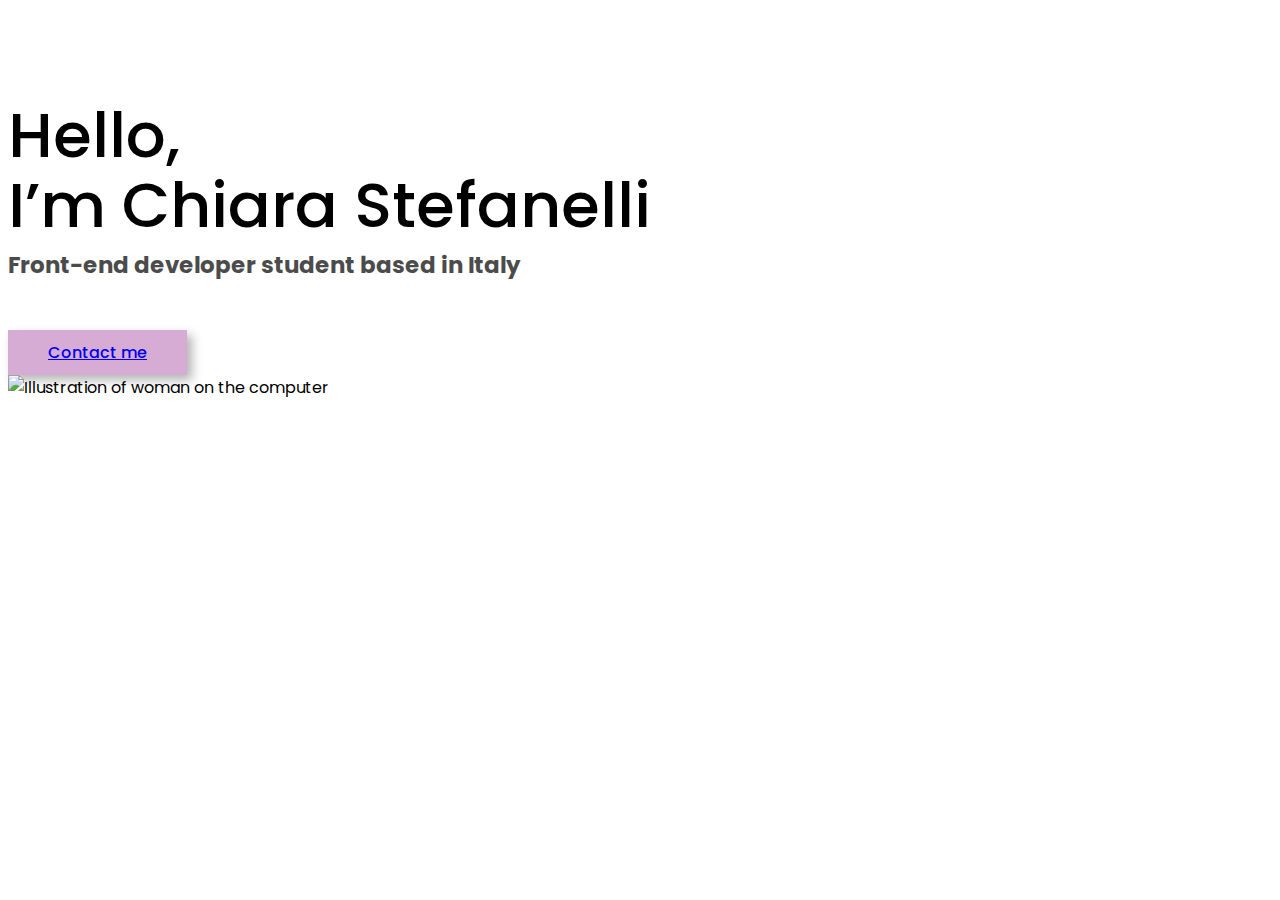
==== index.html @ b3d308b4 "Made hero responsive" ====
<!DOCTYPE html>
<html lang="en">
  <head>
    <meta charset="UTF-8" />
    <meta http-equiv="X-UA-Compatible" content="IE=edge" />
    <meta name="viewport" content="width=device-width, initial-scale=1.0" />
    <title>Front-end developer - Chiara Stefanelli</title>
    <link
      href="https://cdn.jsdelivr.net/npm/bootstrap@5.1.3/dist/css/bootstrap.min.css"
      rel="stylesheet"
      integrity="sha384-1BmE4kWBq78iYhFldvKuhfTAU6auU8tT94WrHftjDbrCEXSU1oBoqyl2QvZ6jIW3"
      crossorigin="anonymous"
    />
    <link rel="stylesheet" href="/css/style.css" />
    <script
      src="https://cdn.jsdelivr.net/npm/bootstrap@5.1.3/dist/js/bootstrap.bundle.min.js"
      integrity="sha384-ka7Sk0Gln4gmtz2MlQnikT1wXgYsOg+OMhuP+IlRH9sENBO0LRn5q+8nbTov4+1p"
      crossorigin="anonymous"
    ></script>
    <script
      src="https://kit.fontawesome.com/9bdeaf89e7.js"
      crossorigin="anonymous"
    ></script>
  </head>
  <body>
    <div class="container">
      <div class="row hero">
        <div class="col-lg-8 hero-title">
          <h1>
            Hello, <br />
            I’m Chiara Stefanelli
          </h1>
          <h3>Front-end developer student based in Italy</h3>
          <a href="#" class="btn">Contact me</a>
        </div>
        <div class="col-lg-4">
          <img
            src="/images/woman-on-computer.png"
            alt="Illustration of woman on the computer"
            class="img-fluid d-none d-lg-inline"
          />
        </div>
      </div>
    </div>
  </body>
</html>
---- css/style.css ----
@import url("https://fonts.googleapis.com/css2?family=Poppins:wght@400;500&display=swap");

:root {
  --primary-colour: #d7acd4;
}

body {
  font-family: "Poppins", sans-serif;
}

/* hero */
.hero {
  margin-top: 100px;
}

.hero-title h1 {
  font-size: 63px;
  font-weight: 500;
  line-height: 70px;
  margin-top: 70px;
  margin-bottom: 0;
}

.hero-title h3 {
  font-size: 23px;
  opacity: 0.7;
  margin-top: 8px;
}

.hero-title .btn {
  display: inline-block;
  background-color: var(--primary-colour);
  font-weight: 500;
  padding: 10px 40px;
  margin-top: 25px;
  box-shadow: 5px 5px 10px rgba(0, 0, 0, 0.3);
}

@media (max-width: 1200px) {
  .hero-title h1 {
    font-size: 55px;
  }
}

@media (max-width: 992px) {
  .hero-title {
    text-align: center;
  }

  .hero {
    margin-top: 0;
  }
}

@media (max-width: 576px) {
  .hero-title h1 {
    font-size: 40px;
    line-height: 45px;
  }

  .hero-title h3 {
    font-size: 18px;
  }
}
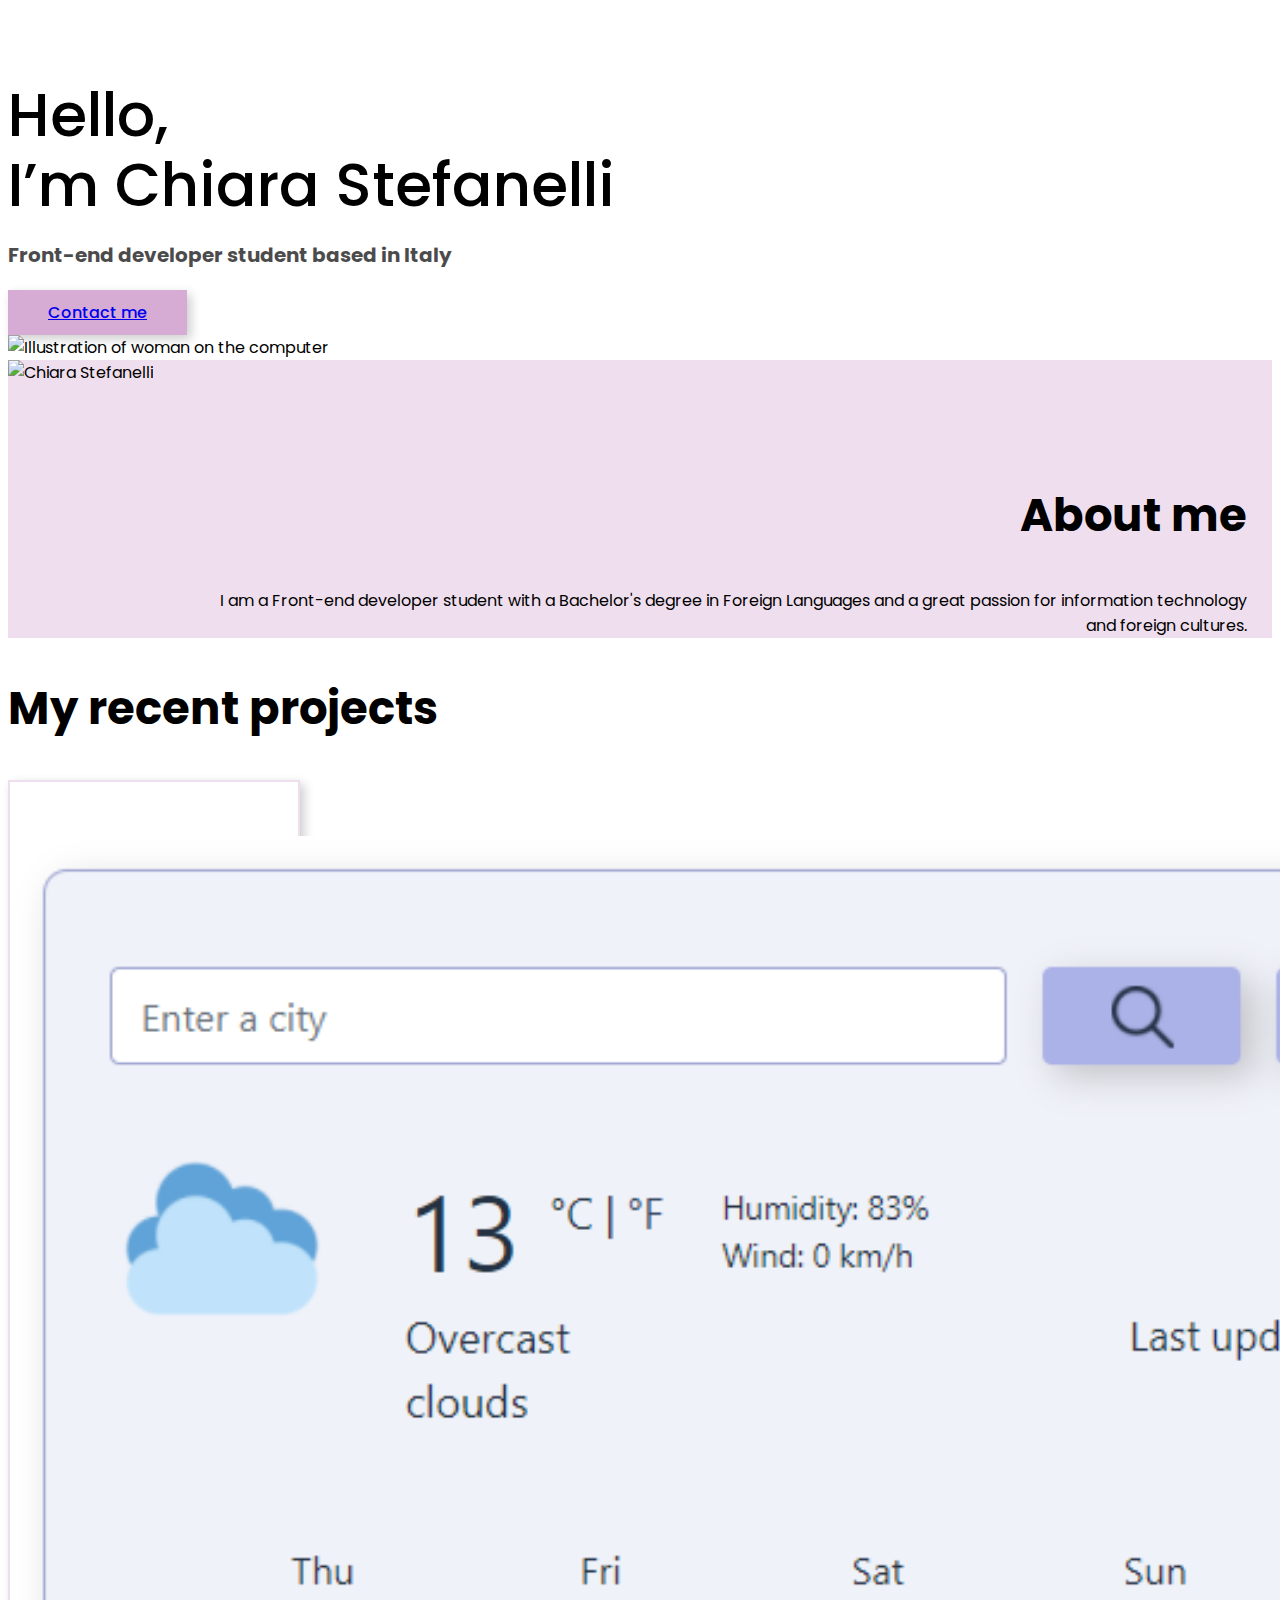
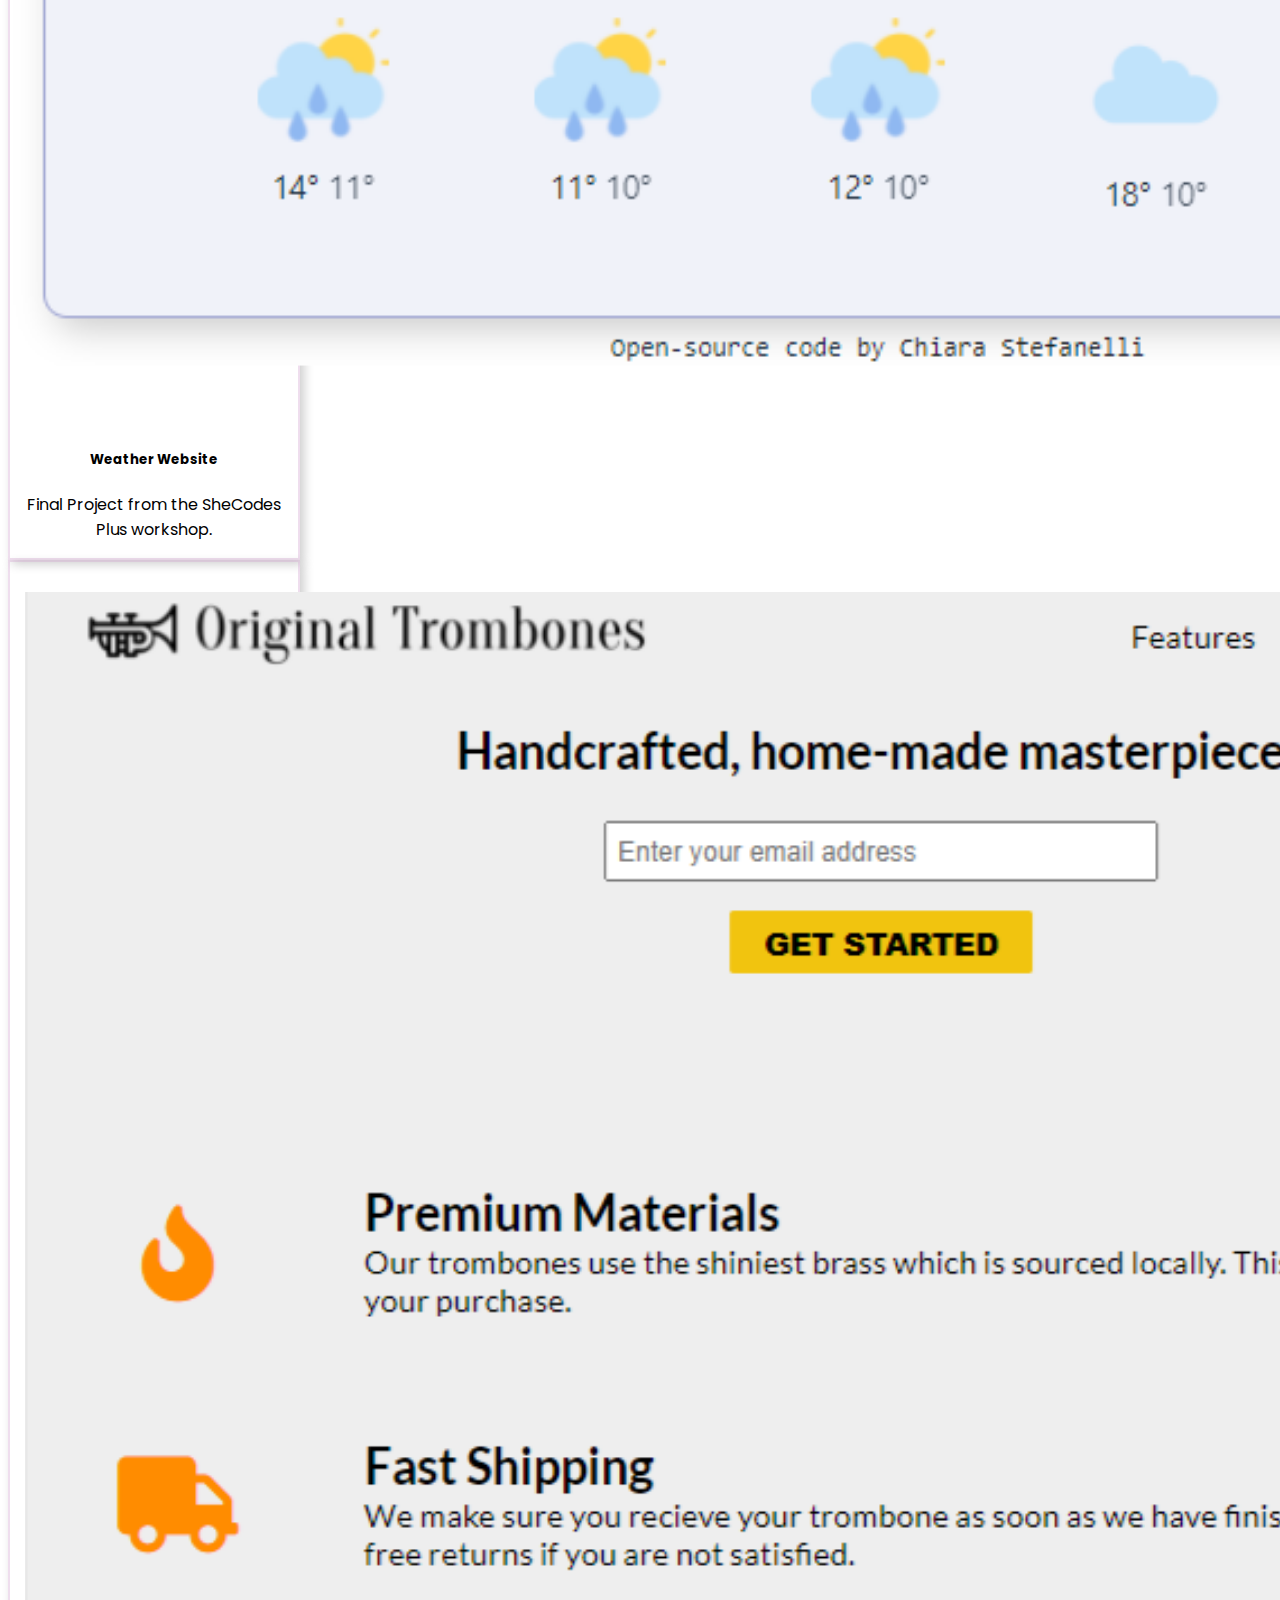
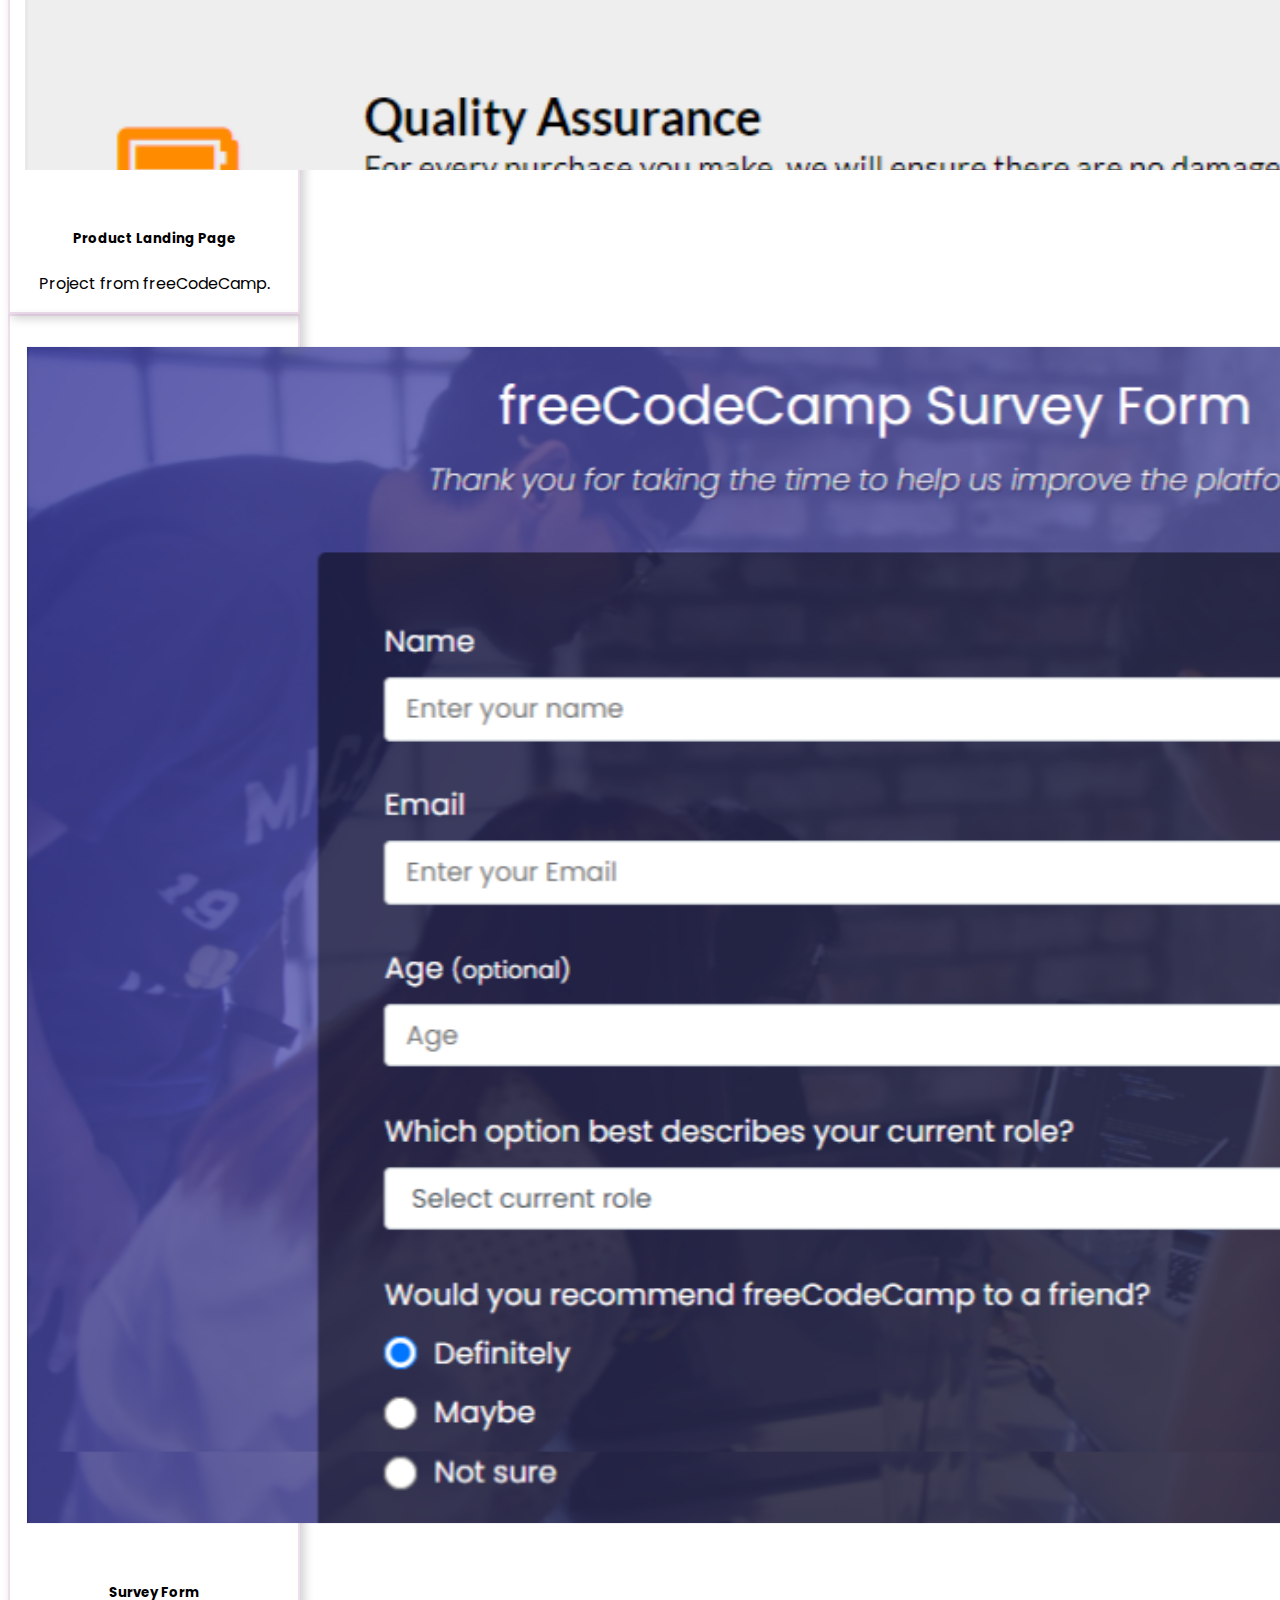
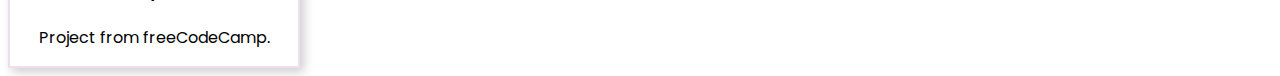
==== commit c91b0591: "Added recent project section" ====
--- a/index.html
+++ b/index.html
@@ -5,6 +5,7 @@
     <meta http-equiv="X-UA-Compatible" content="IE=edge" />
     <meta name="viewport" content="width=device-width, initial-scale=1.0" />
     <title>Front-end developer - Chiara Stefanelli</title>
+    <link rel="icon" type="image/png" href="/images/flower.ico" />
     <link
       href="https://cdn.jsdelivr.net/npm/bootstrap@5.1.3/dist/css/bootstrap.min.css"
       rel="stylesheet"
@@ -23,24 +24,114 @@
     ></script>
   </head>
   <body>
-    <div class="container">
-      <div class="row hero">
-        <div class="col-lg-8 hero-title">
-          <h1>
-            Hello, <br />
-            I’m Chiara Stefanelli
-          </h1>
-          <h3>Front-end developer student based in Italy</h3>
-          <a href="#" class="btn">Contact me</a>
-        </div>
-        <div class="col-lg-4">
-          <img
-            src="/images/woman-on-computer.png"
-            alt="Illustration of woman on the computer"
-            class="img-fluid d-none d-lg-inline"
-          />
+    <section class="hero pb-5">
+      <div class="container">
+        <div class="row">
+          <div class="col-lg-8 hero-title">
+            <h1>
+              Hello, <br />
+              I’m Chiara Stefanelli
+            </h1>
+            <h3 class="mt-2">Front-end developer student based in Italy</h3>
+            <a href="#" class="btn mt-4">Contact me</a>
+          </div>
+          <div class="col-lg-4 d-none d-lg-inline">
+            <img
+              src="/images/woman-on-computer.png"
+              alt="Illustration of woman on the computer"
+              class="img-fluid"
+            />
+          </div>
         </div>
       </div>
-    </div>
+    </section>
+
+    <section class="about-me-section pt-5 pb-5">
+      <div class="container">
+        <div class="row">
+          <div class="col-lg-4">
+            <img
+              src="/images/chiara-stefanelli.png"
+              alt="Chiara Stefanelli"
+              class="img-fluid"
+            />
+          </div>
+          <div class="col-lg-8">
+            <div class="about-me-paragraph">
+              <h2>About me</h2>
+              <p>
+                I am a Front-end developer student with a Bachelor's degree in
+                Foreign Languages and a great passion for information technology
+                and foreign cultures.
+              </p>
+            </div>
+          </div>
+        </div>
+      </div>
+    </section>
+
+    <section class="recent-projects pt-5 pb-5">
+      <div class="container">
+        <h2 class="mb-4">My recent projects</h2>
+        <div class="row">
+          <div class="card" style="width: 18rem">
+            <a
+              href="https://sharp-clarke-ad32c6.netlify.app"
+              target="_blank"
+              title="Weather Website"
+            >
+              <img
+                src="/images/weather-website.png"
+                class="card-img-top"
+                alt="Weather website"
+              />
+
+              <div class="card-body">
+                <h5 class="card-title">Weather Website</h5>
+                <p class="card-text">
+                  Final Project from the SheCodes Plus workshop.
+                </p>
+              </div>
+            </a>
+          </div>
+
+          <div class="card mt-3 mt-md-0" style="width: 18rem">
+            <a
+              href="https://chiarastef.github.io/freeCodeCamp-projects/responsive-web-design/project-3/"
+              target="_blank"
+              title="Product Landing Page"
+            >
+              <img
+                src="/images/landing-page.png"
+                class="card-img-top"
+                alt="Product Landing Page"
+              />
+              <div class="card-body">
+                <h5 class="card-title">Product Landing Page</h5>
+                <p class="card-text">Project from freeCodeCamp.</p>
+              </div>
+            </a>
+          </div>
+
+          <div class="card mt-3 mt-lg-0" style="width: 18rem">
+            <a
+              href="https://chiarastef.github.io/freeCodeCamp-projects/responsive-web-design/project-2/"
+              target="_blank"
+              title="Survey Form"
+            >
+              <img
+                src="/images/survey-page.png"
+                class="card-img-top"
+                alt="Survey Form"
+              />
+              <div class="card-body">
+                <h5 class="card-title">Survey Form</h5>
+                <p class="card-text">Project from freeCodeCamp.</p>
+              </div>
+            </a>
+          </div>
+        </div>
+      </div>
+    </section>
   </body>
 </html>
--- a/css/style.css
+++ b/css/style.css
@@ -2,29 +2,37 @@
 
 :root {
   --primary-colour: #d7acd4;
+  --secondary-colour: #d7acd466;
+  --box-shadow: 4px 4px 10px rgba(0, 0, 0, 0.2);
 }
 
 body {
   font-family: "Poppins", sans-serif;
 }
 
-/* hero */
+h1 {
+  font-size: 60px;
+  font-weight: 500;
+  line-height: 70px;
+}
+
+h2 {
+  font-size: 45px;
+}
+
+h3 {
+  font-size: 20px;
+  opacity: 0.7;
+}
+
+/* Hero section*/
 .hero {
-  margin-top: 100px;
+  margin-top: 80px;
 }
 
 .hero-title h1 {
-  font-size: 63px;
-  font-weight: 500;
-  line-height: 70px;
   margin-top: 70px;
   margin-bottom: 0;
-}
-
-.hero-title h3 {
-  font-size: 23px;
-  opacity: 0.7;
-  margin-top: 8px;
 }
 
 .hero-title .btn {
@@ -32,16 +40,59 @@
   background-color: var(--primary-colour);
   font-weight: 500;
   padding: 10px 40px;
-  margin-top: 25px;
-  box-shadow: 5px 5px 10px rgba(0, 0, 0, 0.3);
+  box-shadow: var(--box-shadow);
 }
 
-@media (max-width: 1200px) {
-  .hero-title h1 {
-    font-size: 55px;
+/* About me section */
+.about-me-section {
+  background-color: var(--secondary-colour);
+}
+
+.about-me-paragraph {
+  text-align: end;
+  padding: 60px 25px 0px 180px;
+}
+
+/* Recent project section */
+.recent-projects .row {
+  justify-content: space-evenly;
+}
+
+.recent-projects .card {
+  border: 2px solid var(--secondary-colour);
+  box-shadow: var(--box-shadow);
+}
+
+.recent-projects .card:hover {
+  border-width: 3.5px;
+}
+
+.recent-projects .card a {
+  color: #000;
+  text-decoration: none;
+}
+
+.recent-projects .card-body {
+  text-align: center;
+}
+
+/* Small */
+@media (max-width: 576px) {
+  h1 {
+    font-size: 40px;
+    line-height: 45px;
+  }
+
+  h3 {
+    font-size: 18px;
   }
 }
 
+/* Medium */
+@media (max-width: 768px) {
+}
+
+/* Large */
 @media (max-width: 992px) {
   .hero-title {
     text-align: center;
@@ -50,15 +101,38 @@
   .hero {
     margin-top: 0;
   }
+
+  .about-me-section img {
+    display: block;
+    width: 50%;
+    margin: auto;
+  }
+
+  .about-me-paragraph {
+    text-align: center;
+    padding-top: 30px;
+  }
+
+  h2 {
+    font-size: 35px;
+    text-align: center;
+  }
 }
 
-@media (max-width: 576px) {
-  .hero-title h1 {
-    font-size: 40px;
-    line-height: 45px;
+/* X-Large */
+@media (max-width: 1200px) {
+  h1 {
+    font-size: 55px;
   }
 
-  .hero-title h3 {
-    font-size: 18px;
+  .about-me-paragraph {
+    padding-left: 50px;
   }
 }
+
+/* XX-Large */
+@media (min-width: 1400px) {
+  .about-me-paragraph {
+    padding-left: 250px;
+  }
+}
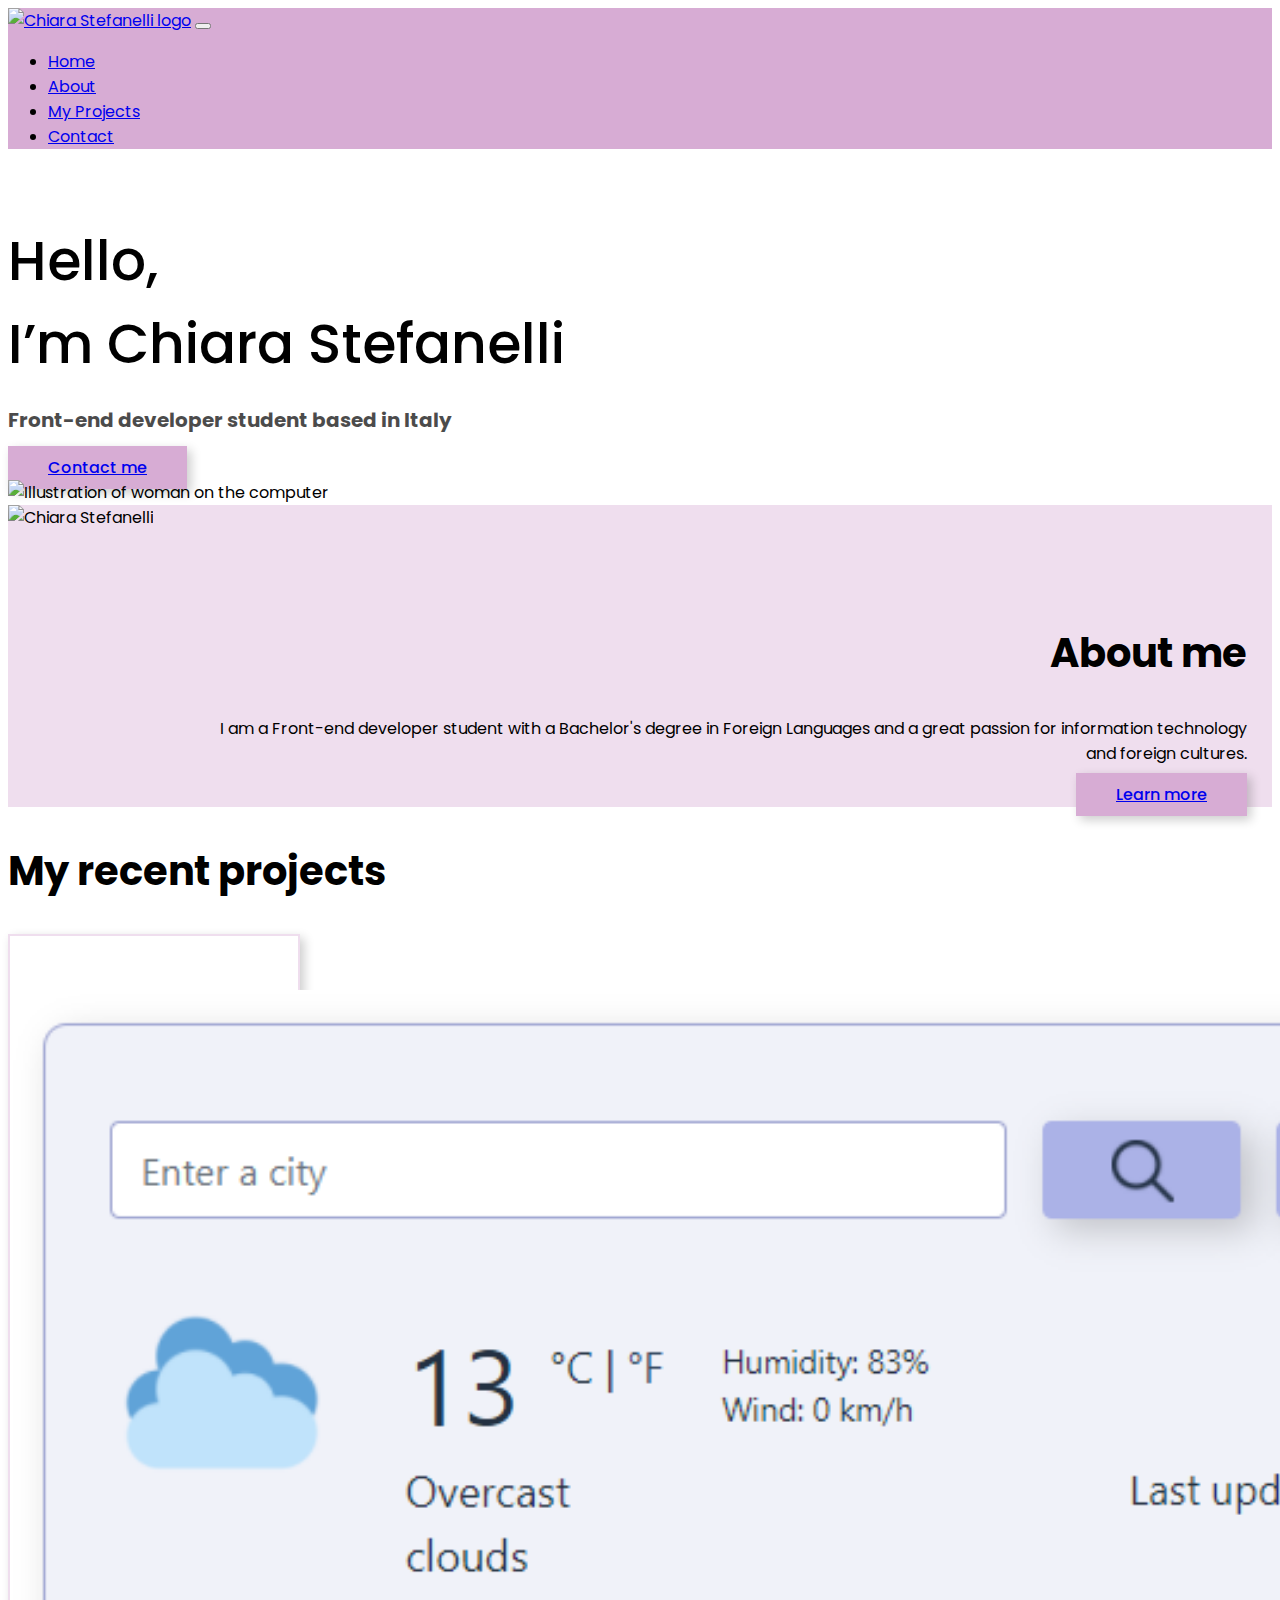
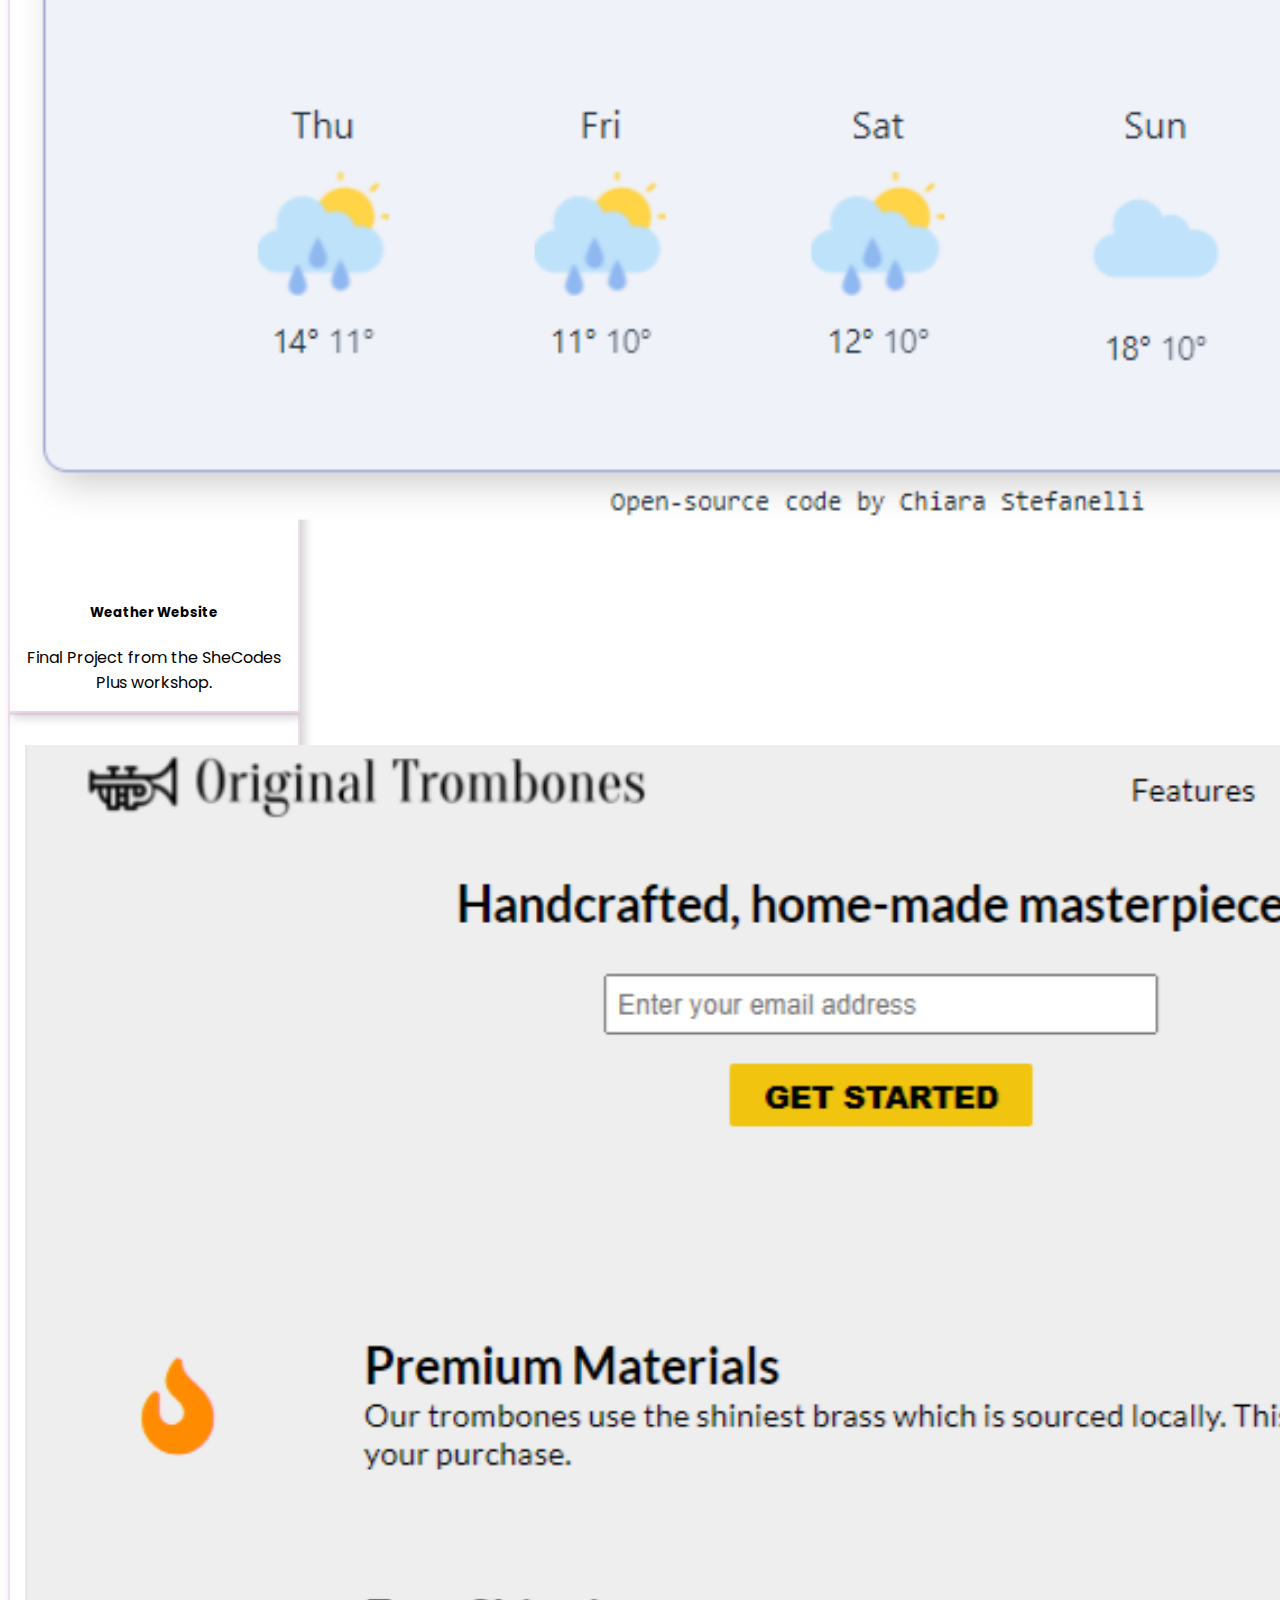
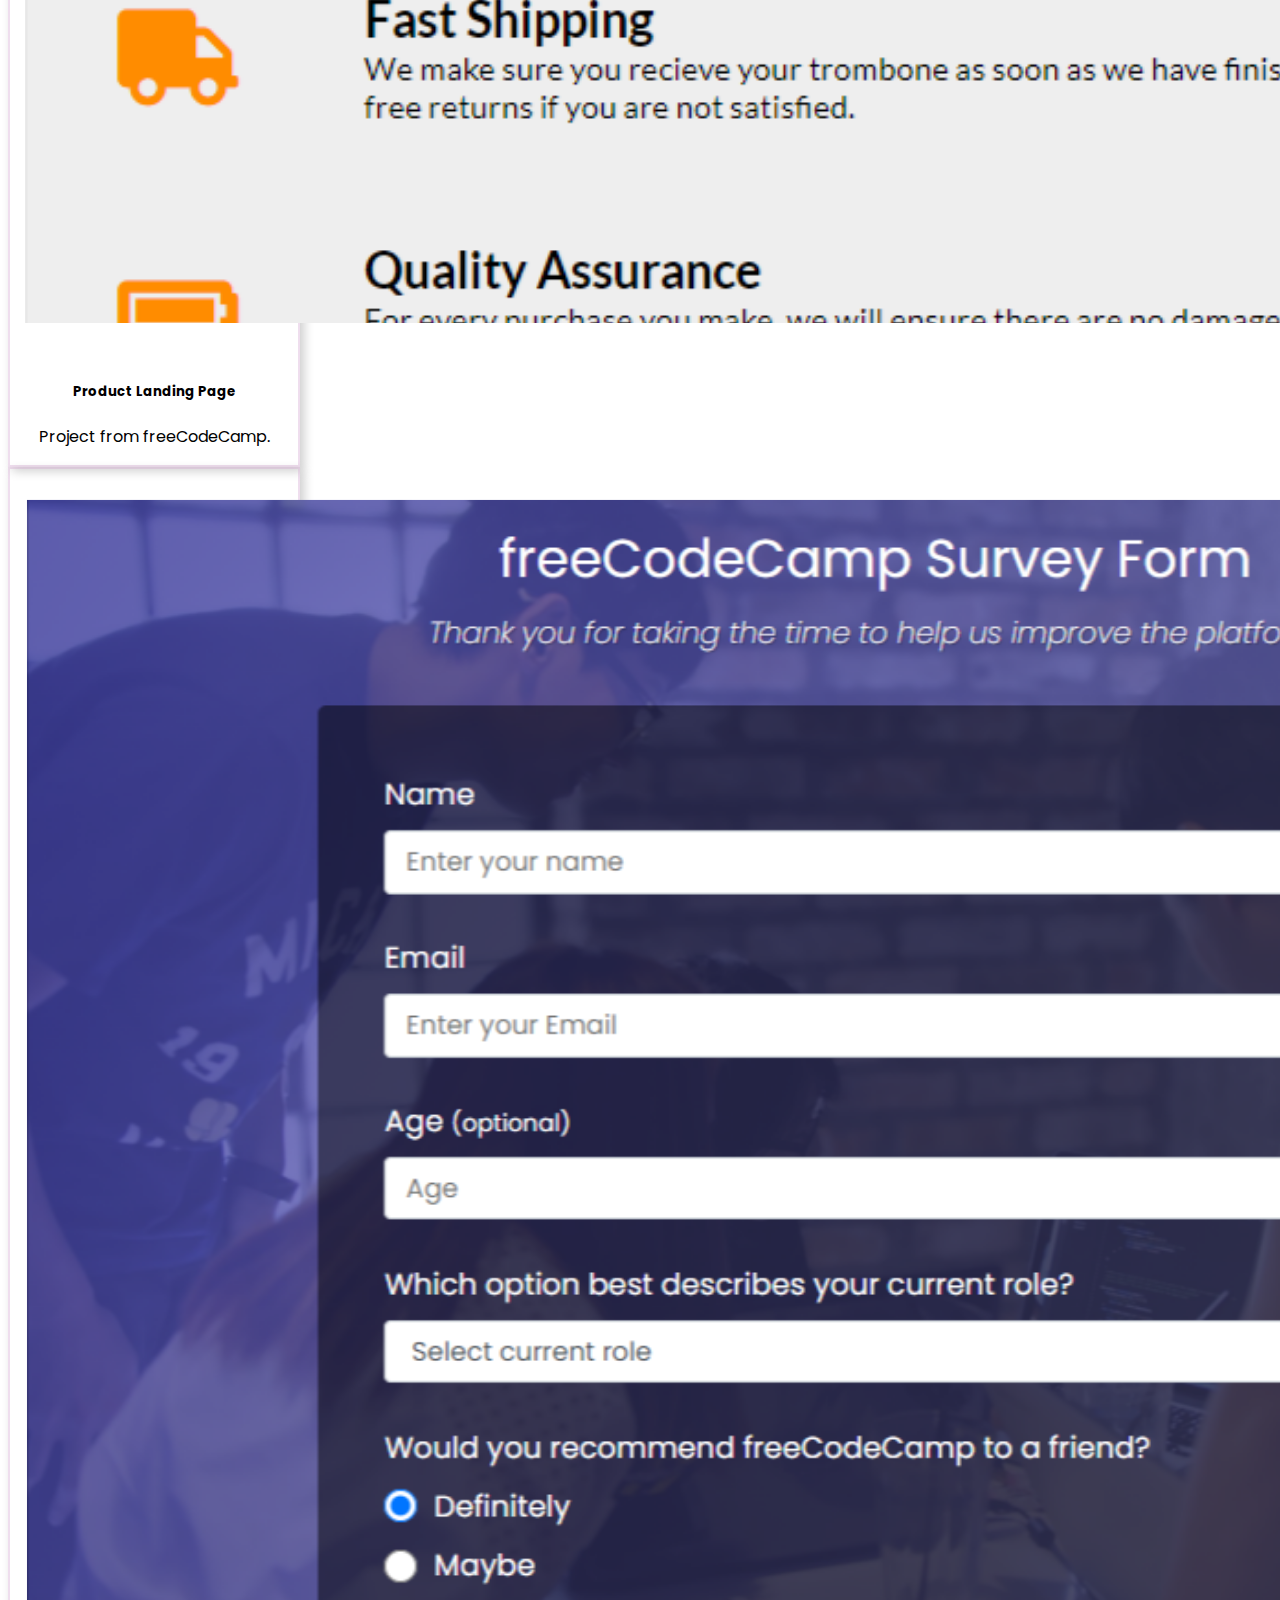
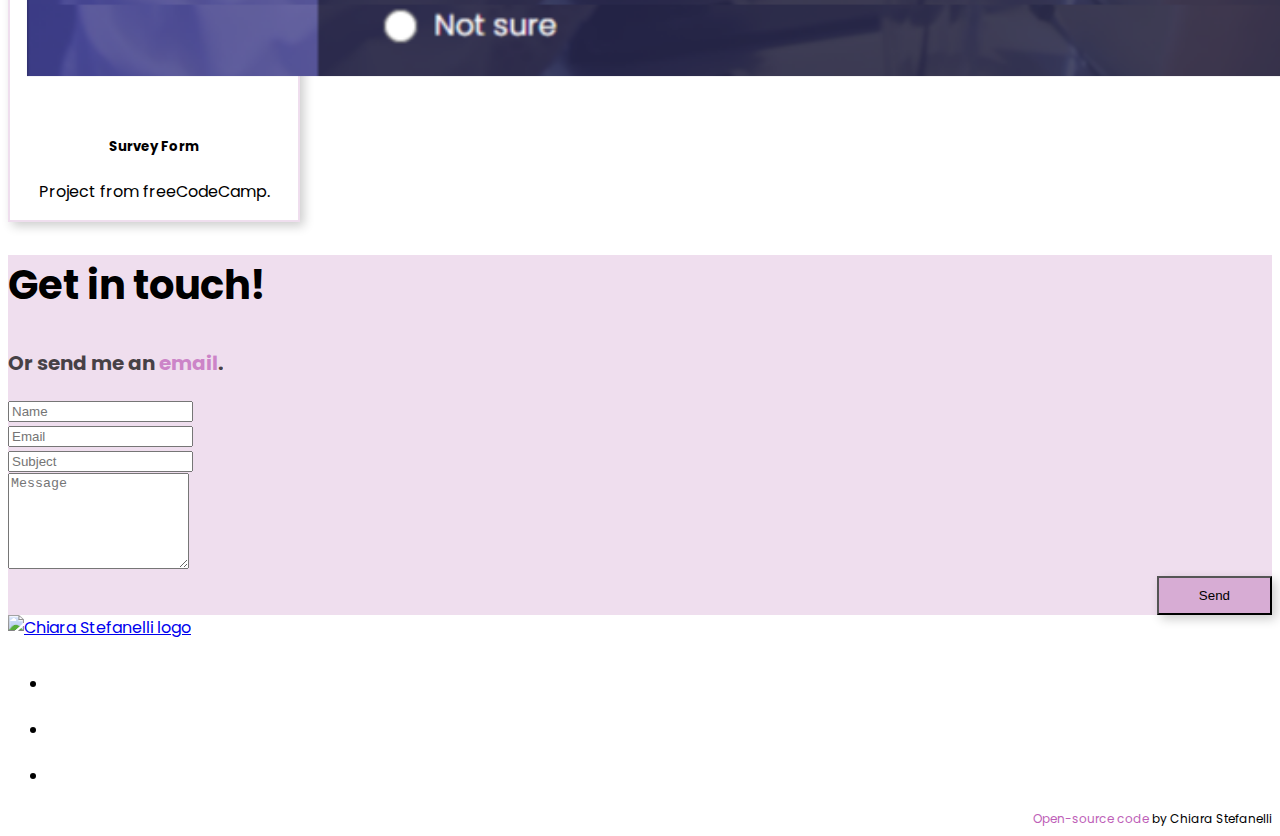
==== commit 7642016e: "Added projects and work inquiry section in about page and made responsive" ====
--- a/index.html
+++ b/index.html
@@ -5,6 +5,10 @@
     <meta http-equiv="X-UA-Compatible" content="IE=edge" />
     <meta name="viewport" content="width=device-width, initial-scale=1.0" />
     <title>Front-end developer - Chiara Stefanelli</title>
+    <meta
+      name="description"
+      content="Front-end developer student based in Italy - Chiara Stefanelli"
+    />
     <link rel="icon" type="image/png" href="/images/flower.ico" />
     <link
       href="https://cdn.jsdelivr.net/npm/bootstrap@5.1.3/dist/css/bootstrap.min.css"
@@ -24,6 +28,52 @@
     ></script>
   </head>
   <body>
+    <nav class="navbar navbar-expand-lg navbar-light">
+      <div class="container">
+        <a class="navbar-brand" href="/" title="Chiara Stefanelli"
+          ><img
+            src="/images/chiara-stefanelli-logo.png"
+            alt="Chiara Stefanelli logo"
+        /></a>
+        <button
+          class="navbar-toggler"
+          type="button"
+          data-bs-toggle="collapse"
+          data-bs-target="#navbarNav"
+          aria-controls="navbarNav"
+          aria-expanded="false"
+          aria-label="Toggle navigation"
+        >
+          <span class="navbar-toggler-icon"></span>
+        </button>
+        <div
+          class="collapse navbar-collapse justify-content-end"
+          id="navbarNav"
+        >
+          <ul class="navbar-nav">
+            <li class="nav-item">
+              <a
+                class="nav-link active"
+                aria-current="page"
+                href="/"
+                title="Home"
+                >Home</a
+              >
+            </li>
+            <li class="nav-item">
+              <a class="nav-link" href="/about.html" title="About">About</a>
+            </li>
+            <li class="nav-item">
+              <a class="nav-link" href="#" title="My Projects">My Projects</a>
+            </li>
+            <li class="nav-item">
+              <a class="nav-link" href="#" title="Contact">Contact</a>
+            </li>
+          </ul>
+        </div>
+      </div>
+    </nav>
+
     <section class="hero pb-5">
       <div class="container">
         <div class="row">
@@ -33,7 +83,7 @@
               I’m Chiara Stefanelli
             </h1>
             <h3 class="mt-2">Front-end developer student based in Italy</h3>
-            <a href="#" class="btn mt-4">Contact me</a>
+            <a href="#" class="btn mt-4" title="Contact me">Contact me</a>
           </div>
           <div class="col-lg-4 d-none d-lg-inline">
             <img
@@ -46,7 +96,7 @@
       </div>
     </section>
 
-    <section class="about-me-section pt-5 pb-5">
+    <section class="home-about-me pt-5 pb-5">
       <div class="container">
         <div class="row">
           <div class="col-lg-4">
@@ -57,13 +107,16 @@
             />
           </div>
           <div class="col-lg-8">
-            <div class="about-me-paragraph">
+            <div class="home-about-me-paragraph">
               <h2>About me</h2>
               <p>
                 I am a Front-end developer student with a Bachelor's degree in
                 Foreign Languages and a great passion for information technology
                 and foreign cultures.
               </p>
+              <a href="/about.html" class="btn mt-2" title="Learn more"
+                >Learn more</a
+              >
             </div>
           </div>
         </div>
@@ -133,5 +186,127 @@
         </div>
       </div>
     </section>
+
+    <section class="get-in-touch pt-5 pb-5">
+      <div class="container">
+        <div class="row">
+          <div class="col-lg-4">
+            <h2>Get in touch!</h2>
+            <h3>
+              Or send me an
+              <a href="emailto:chiarastefanelli27@gmail.com"> email</a>.
+            </h3>
+          </div>
+          <div class="col-lg-8 pt-3 pt-lg-4">
+            <form class="container">
+              <div class="row">
+                <div class="col-md-6 mt-3 mt-lg-0">
+                  <input
+                    type="text"
+                    class="form-control"
+                    placeholder="Name"
+                    aria-label="Name"
+                    required
+                  />
+                </div>
+                <div class="col-md-6 mt-3 mt-lg-0">
+                  <input
+                    type="email"
+                    class="form-control"
+                    placeholder="Email"
+                    aria-label="Email"
+                    required
+                  />
+                </div>
+              </div>
+              <div class="row mt-3">
+                <div class="col-12">
+                  <input
+                    type="text"
+                    class="form-control"
+                    placeholder="Subject"
+                    aria-label="Subject"
+                    required
+                  />
+                </div>
+              </div>
+              <div class="row mt-3">
+                <div class="col-12">
+                  <textarea
+                    class="form-control"
+                    placeholder="Message"
+                    aria-label="Message"
+                    rows="6"
+                    required
+                  ></textarea>
+                </div>
+              </div>
+              <div class="row mt-3 submit-button">
+                <div class="col-12">
+                  <button type="submit" class="btn">Send</button>
+                </div>
+              </div>
+            </form>
+          </div>
+        </div>
+      </div>
+    </section>
+
+    <footer class="pt-4 pb-2">
+      <div class="container">
+        <div class="row justify-content-md-between align-items-md-start">
+          <div class="col-12 col-md-6 col-lg-4">
+            <a href="/" title="Chiara Stefanelli">
+              <img
+                src="/images/chiara-stefanelli-logo.png"
+                alt="Chiara Stefanelli logo"
+              />
+            </a>
+          </div>
+          <div class="col-12 col-md-6 col-lg-4">
+            <ul
+              class="
+                d-flex
+                justify-content-center justify-content-md-end
+                nav
+                list-unstyled
+              "
+            >
+              <li class="ms-4">
+                <a href="mailto:chiarastefanelli27@gmail.com" title="Email">
+                  <i class="fas fa-envelope"></i>
+                </a>
+              </li>
+              <li class="ms-4">
+                <a
+                  href="https://www.linkedin.com/in/chiarastefanelli/?locale=en_US"
+                  target="_blank"
+                  title="LinkedIn"
+                >
+                  <i class="fab fa-linkedin-in"></i>
+                </a>
+              </li>
+              <li class="ms-4 me-3">
+                <a
+                  href="https://github.com/chiarastef"
+                  target="_blank"
+                  title="GitHub"
+                >
+                  <i class="fab fa-github"></i>
+                </a>
+              </li>
+            </ul>
+            <div class="attribution mt-1">
+              <a
+                href="https://github.com/chiarastef/portfolio-project"
+                target="_blank"
+                >Open-source code</a
+              >
+              by Chiara Stefanelli
+            </div>
+          </div>
+        </div>
+      </div>
+    </footer>
   </body>
 </html>
--- a/css/style.css
+++ b/css/style.css
@@ -11,13 +11,12 @@
 }
 
 h1 {
-  font-size: 60px;
+  font-size: 55px;
   font-weight: 500;
-  line-height: 70px;
 }
 
 h2 {
-  font-size: 45px;
+  font-size: 40px;
 }
 
 h3 {
@@ -25,30 +24,38 @@
   opacity: 0.7;
 }
 
-/* Hero section*/
-.hero {
-  margin-top: 80px;
-}
-
-.hero-title h1 {
-  margin-top: 70px;
-  margin-bottom: 0;
-}
-
-.hero-title .btn {
-  display: inline-block;
+.btn {
   background-color: var(--primary-colour);
   font-weight: 500;
   padding: 10px 40px;
   box-shadow: var(--box-shadow);
 }
 
+/* Navbar */
+.navbar {
+  background-color: var(--primary-colour);
+}
+
+.navbar-brand img {
+  width: 180px;
+}
+
+/* Hero section*/
+.hero {
+  margin-top: 60px;
+}
+
+.hero-title h1 {
+  margin-top: 70px;
+  margin-bottom: 0;
+}
+
 /* About me section */
-.about-me-section {
+.home-about-me {
   background-color: var(--secondary-colour);
 }
 
-.about-me-paragraph {
+.home-about-me-paragraph {
   text-align: end;
   padding: 60px 25px 0px 180px;
 }
@@ -74,65 +81,233 @@
 
 .recent-projects .card-body {
   text-align: center;
+}
+
+/* Get in touch section */
+.get-in-touch {
+  background-color: var(--secondary-colour);
+}
+
+.get-in-touch a {
+  color: #be5fb8;
+  text-decoration: none;
+}
+
+.get-in-touch a:hover {
+  text-decoration: underline;
+}
+
+.submit-button {
+  text-align: end;
+}
+
+/* ABOUT PAGE */
+
+/* Title */
+section.title {
+  margin-top: 60px;
+  text-align: center;
+}
+
+/* About me and work inquiry sections */
+section.about-me,
+section.work-inquiry {
+  background-color: var(--secondary-colour);
+}
+
+.work-inquiry .work-inquiry-text {
+  padding-right: 95px;
+}
+
+.work-inquiry .work-inquiry-img {
+  width: 65%;
+}
+
+/* Footer */
+footer img {
+  width: 80%;
+}
+
+footer i {
+  font-size: 30px;
+  color: #0000008c;
+}
+
+footer .attribution {
+  font-size: 12px;
+  text-align: end;
+}
+
+footer .attribution a {
+  color: #be5fb8;
+  text-decoration: none;
+}
+
+/* XX-Large */
+@media (min-width: 1400px) {
+  .home-about-me-paragraph {
+    padding-left: 250px;
+  }
+}
+
+/* X-Large */
+@media (max-width: 1200px) {
+}
+
+/* Large */
+@media (max-width: 991.98px) {
+  .hero h1 {
+    margin-top: 40px;
+  }
+
+  .hero-title,
+  h2,
+  h3 {
+    text-align: center;
+  }
+
+  h1 {
+    font-size: 50px;
+  }
+
+  h2 {
+    font-size: 37px;
+  }
+
+  h3 {
+    font-size: 19px;
+  }
+
+  p {
+    text-align: center;
+  }
+
+  .hero {
+    margin-top: 0;
+  }
+
+  .home-about-me img,
+  .about-me img {
+    display: block;
+    width: 45%;
+    margin: auto;
+  }
+
+  .home-about-me-paragraph {
+    text-align: center;
+    padding: 30px 0 0;
+  }
+
+  .submit-button button {
+    width: 100%;
+  }
+
+  section.title {
+    margin-top: 40px;
+  }
+
+  .about-me img {
+    margin-bottom: 20px;
+  }
+
+  .projects-text h2 {
+    padding-left: 25px;
+    padding-right: 25px;
+  }
+
+  .work-inquiry .work-inquiry-text {
+    padding-right: 0;
+  }
+}
+
+/* Medium */
+@media (max-width: 767.98px) {
+  h1 {
+    font-size: 47px;
+  }
+
+  h2 {
+    font-size: 35px;
+  }
+
+  p {
+    font-size: 15px;
+  }
+
+  footer,
+  footer .attribution {
+    text-align: center;
+  }
+
+  footer img {
+    width: 60%;
+  }
+
+  footer ul {
+    margin-top: 10px;
+  }
 }
 
 /* Small */
 @media (max-width: 576px) {
   h1 {
     font-size: 40px;
-    line-height: 45px;
+  }
+
+  h2 {
+    font-size: 33px;
   }
 
   h3 {
-    font-size: 18px;
-  }
-}
-
-/* Medium */
-@media (max-width: 768px) {
-}
-
-/* Large */
-@media (max-width: 992px) {
-  .hero-title {
-    text-align: center;
-  }
-
-  .hero {
-    margin-top: 0;
-  }
-
-  .about-me-section img {
-    display: block;
-    width: 50%;
-    margin: auto;
-  }
-
-  .about-me-paragraph {
-    text-align: center;
-    padding-top: 30px;
+    font-size: 17px;
+  }
+
+  .home-about-me img,
+  .about-me img {
+    width: 60%;
+  }
+
+  section.title {
+    padding-left: 15px;
+    padding-right: 15px;
+  }
+
+  footer i {
+    font-size: 27px;
+  }
+}
+
+/* X-Small */
+@media (max-width: 400px) {
+  h1 {
+    font-size: 37px;
   }
 
   h2 {
-    font-size: 35px;
-    text-align: center;
-  }
-}
-
-/* X-Large */
-@media (max-width: 1200px) {
-  h1 {
-    font-size: 55px;
-  }
-
-  .about-me-paragraph {
-    padding-left: 50px;
-  }
-}
-
-/* XX-Large */
-@media (min-width: 1400px) {
-  .about-me-paragraph {
-    padding-left: 250px;
-  }
-}
+    font-size: 28px;
+  }
+
+  h3 {
+    font-size: 16px;
+  }
+
+  p {
+    font-size: 14px;
+  }
+
+  .btn {
+    padding: 8px 30px;
+  }
+
+  .home-about-me img {
+    width: 65%;
+  }
+
+  footer i {
+    font-size: 20px;
+  }
+
+  footer ul {
+    margin-top: 15px;
+  }
+}
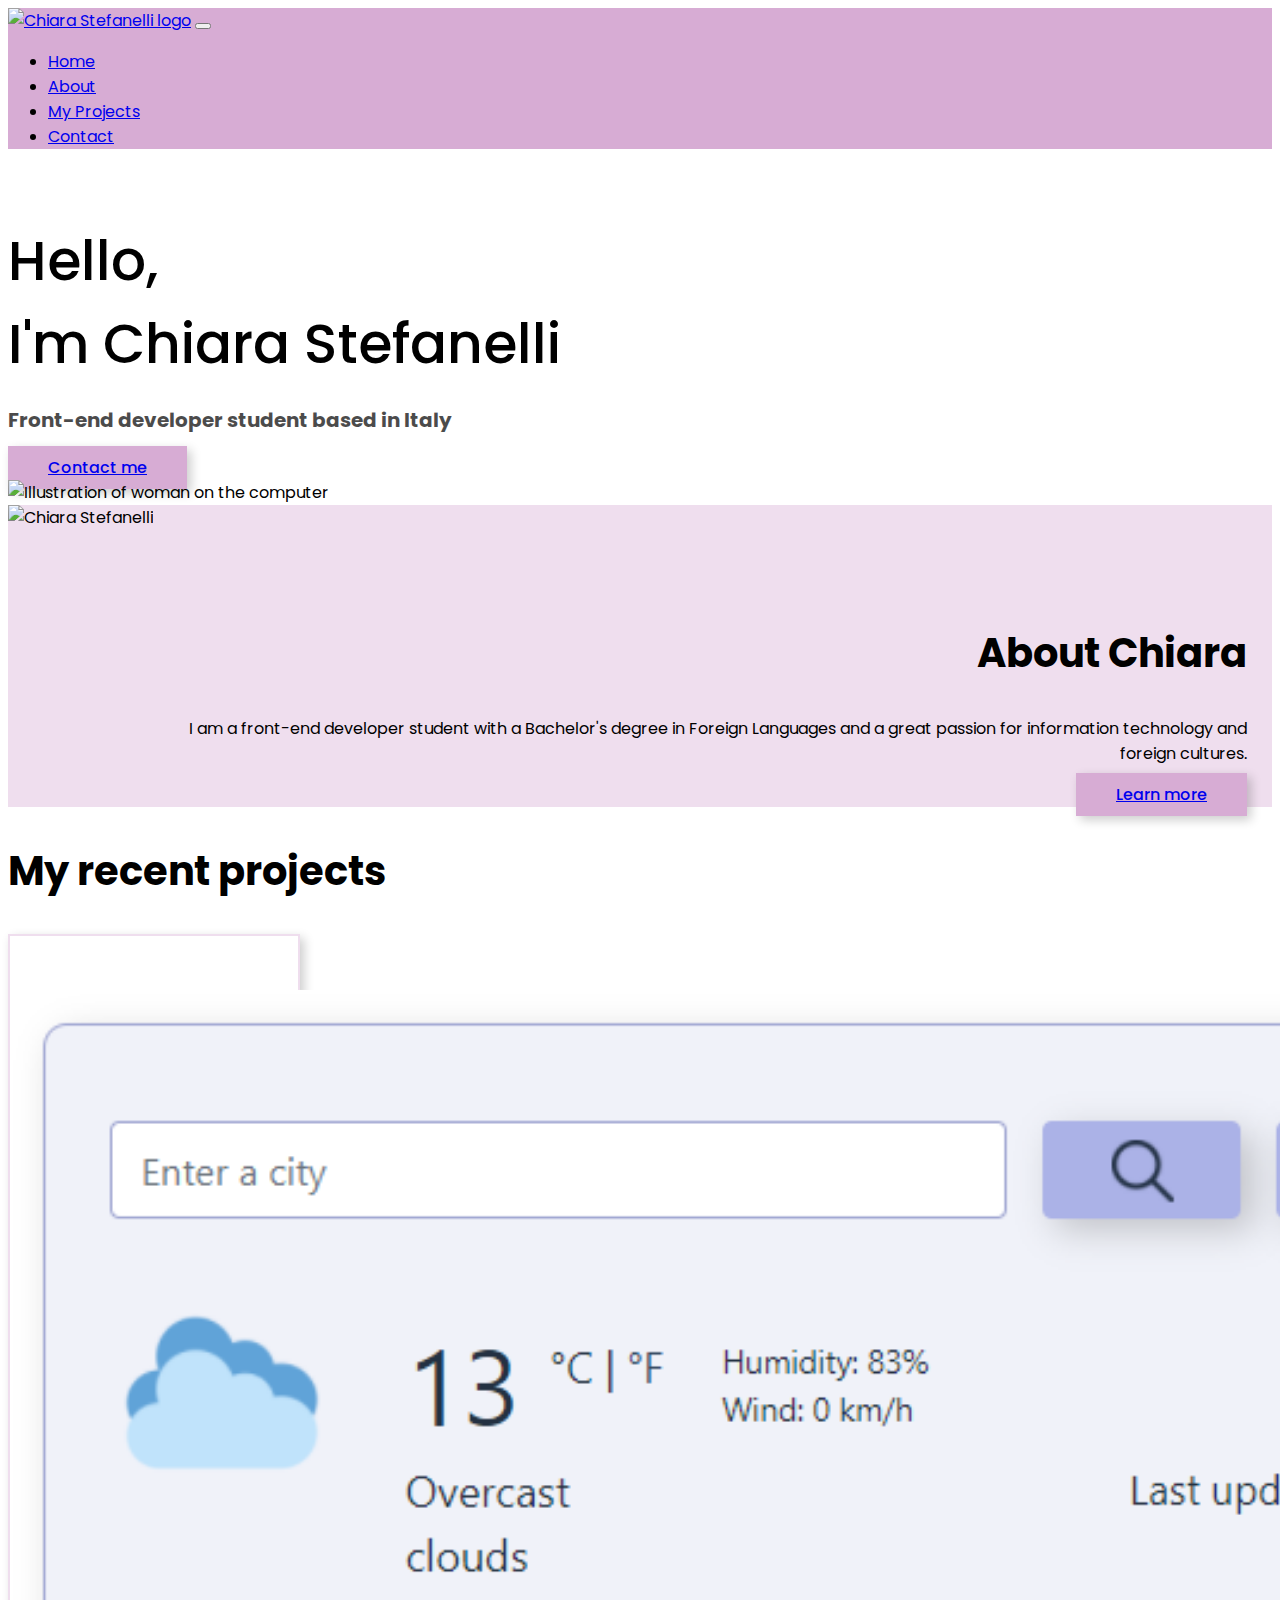
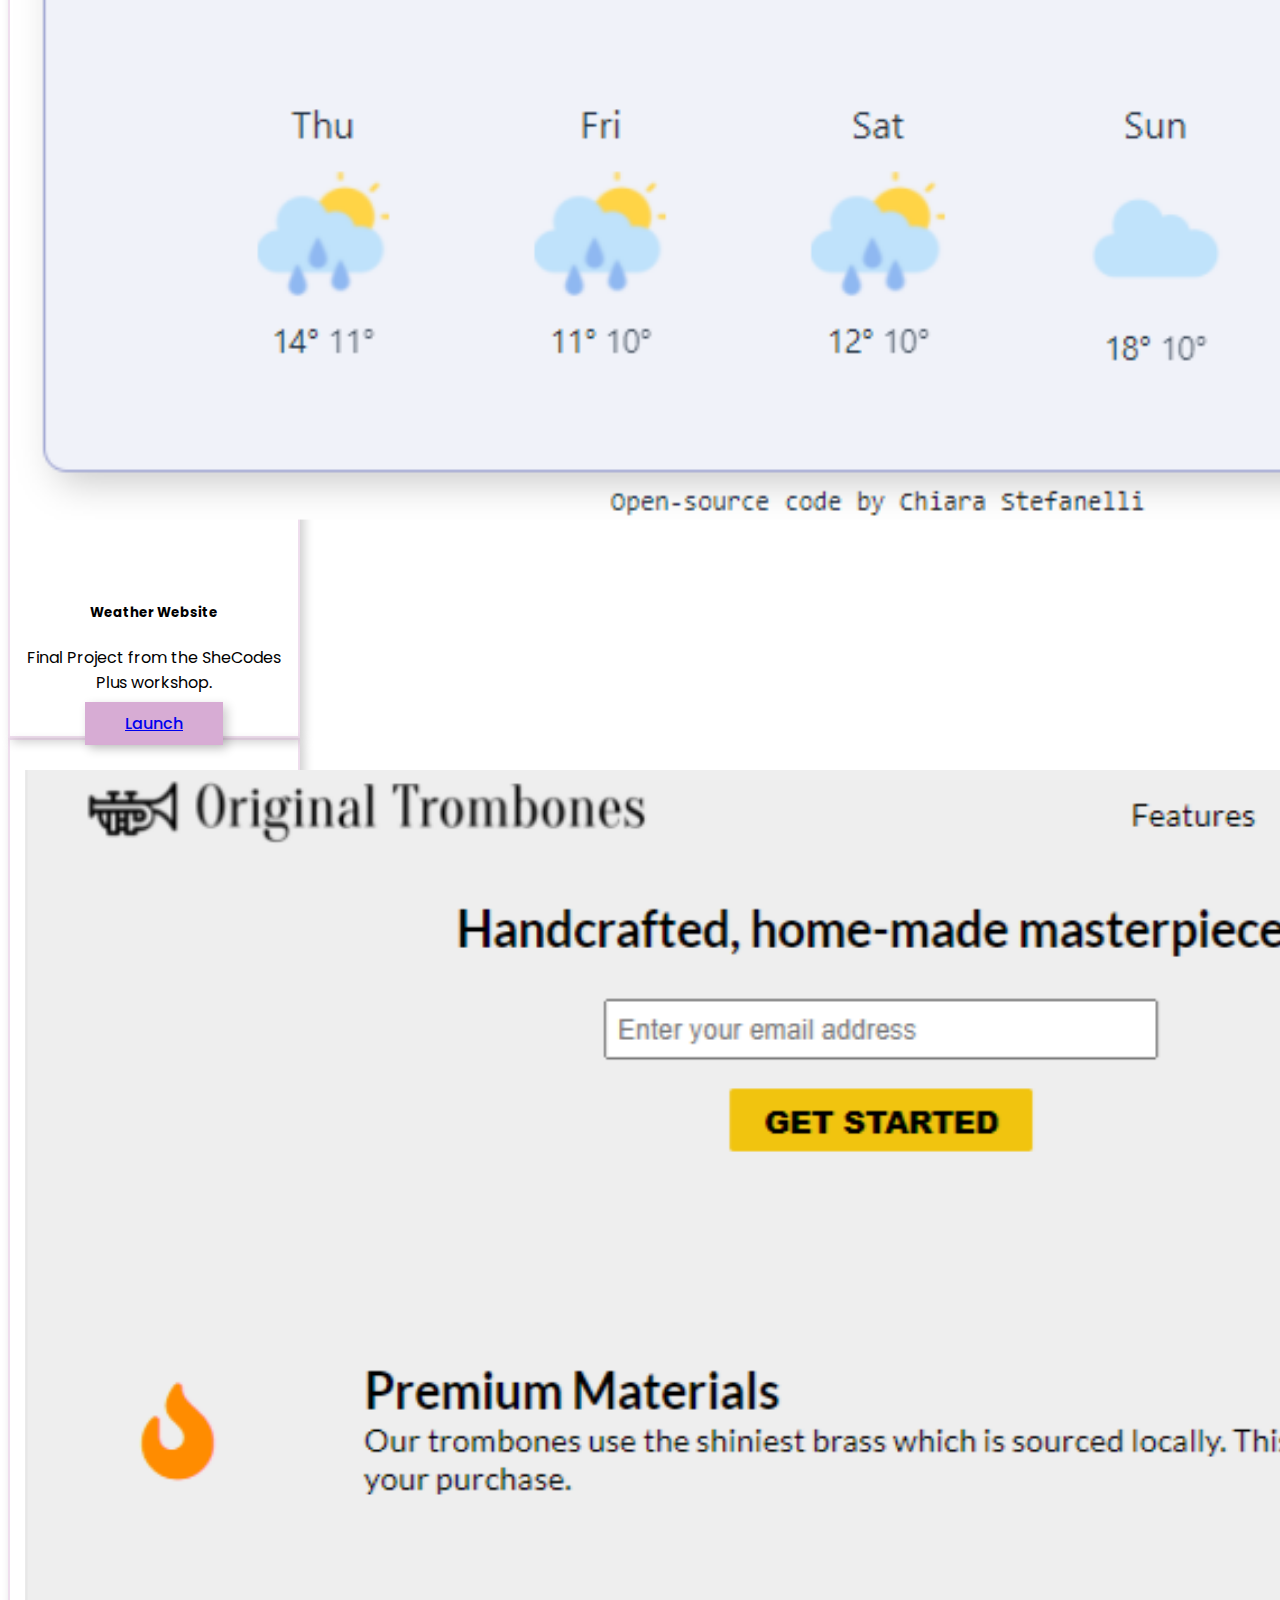
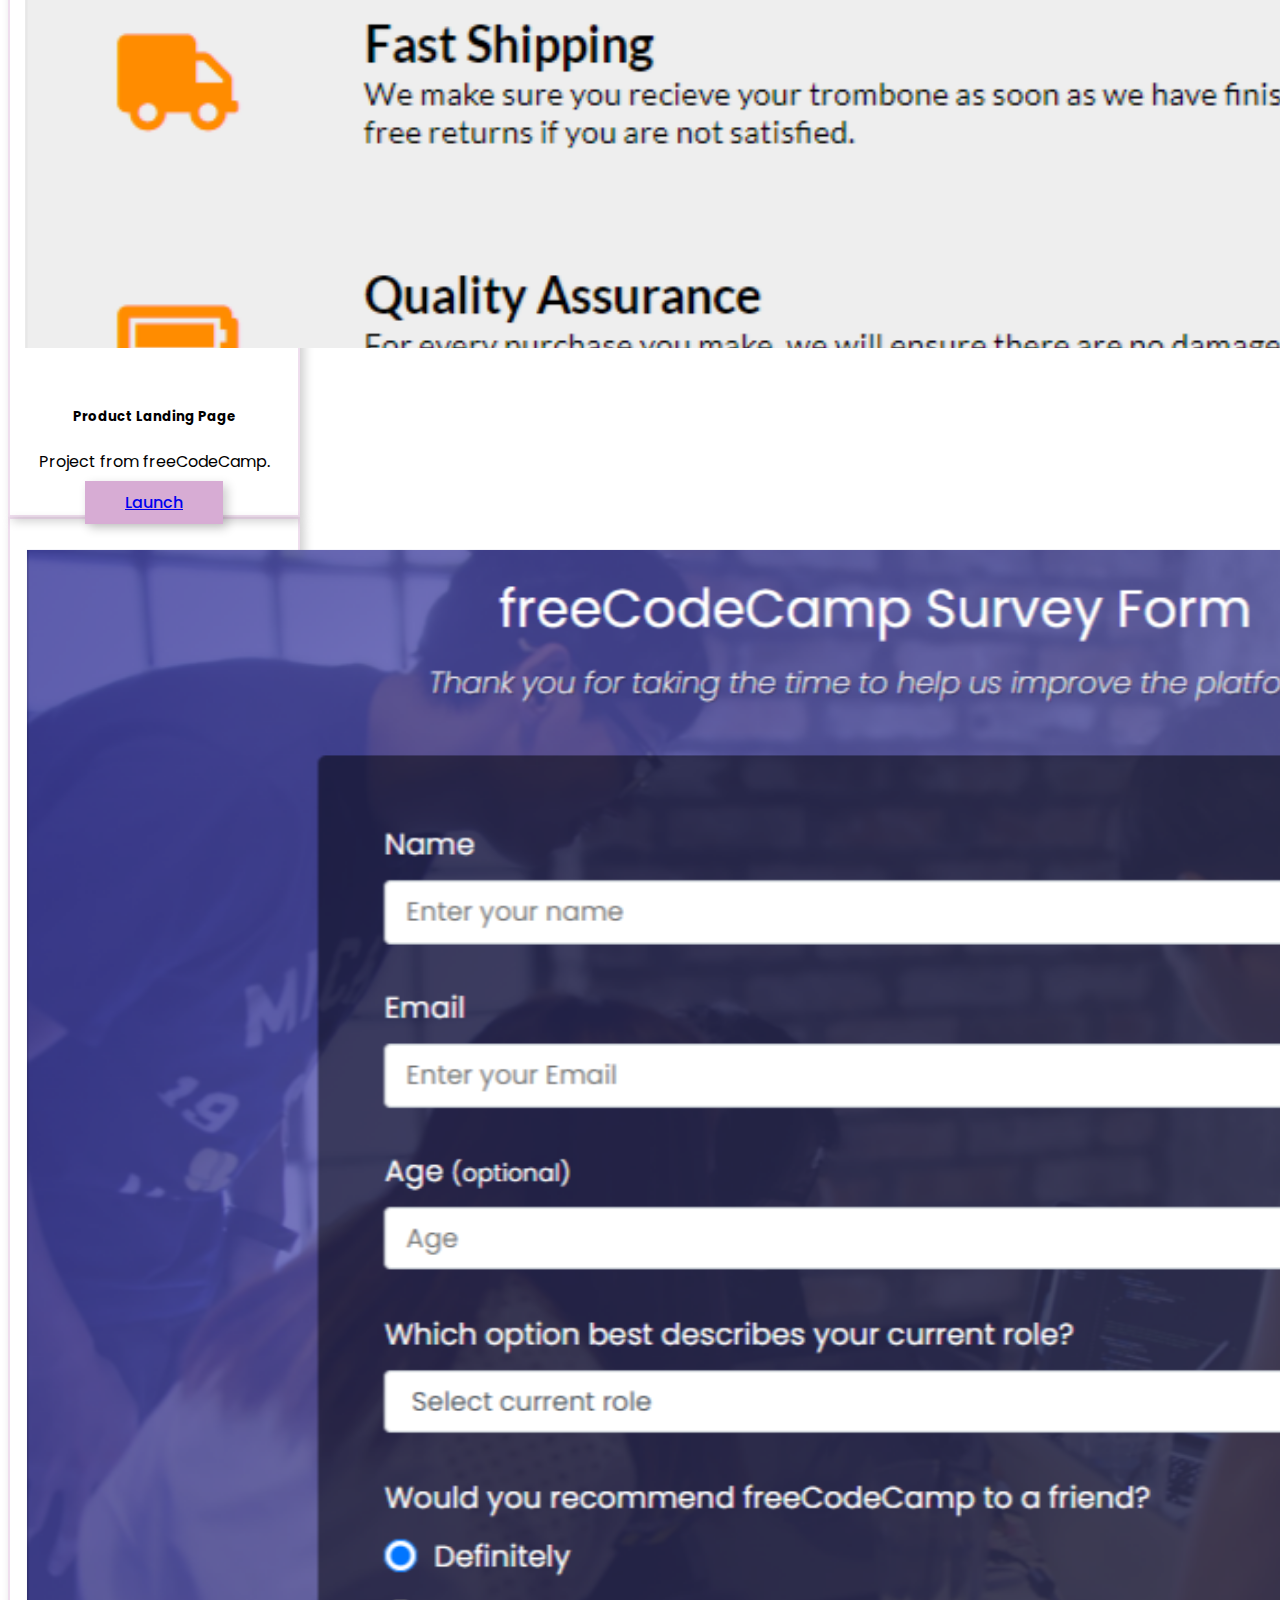
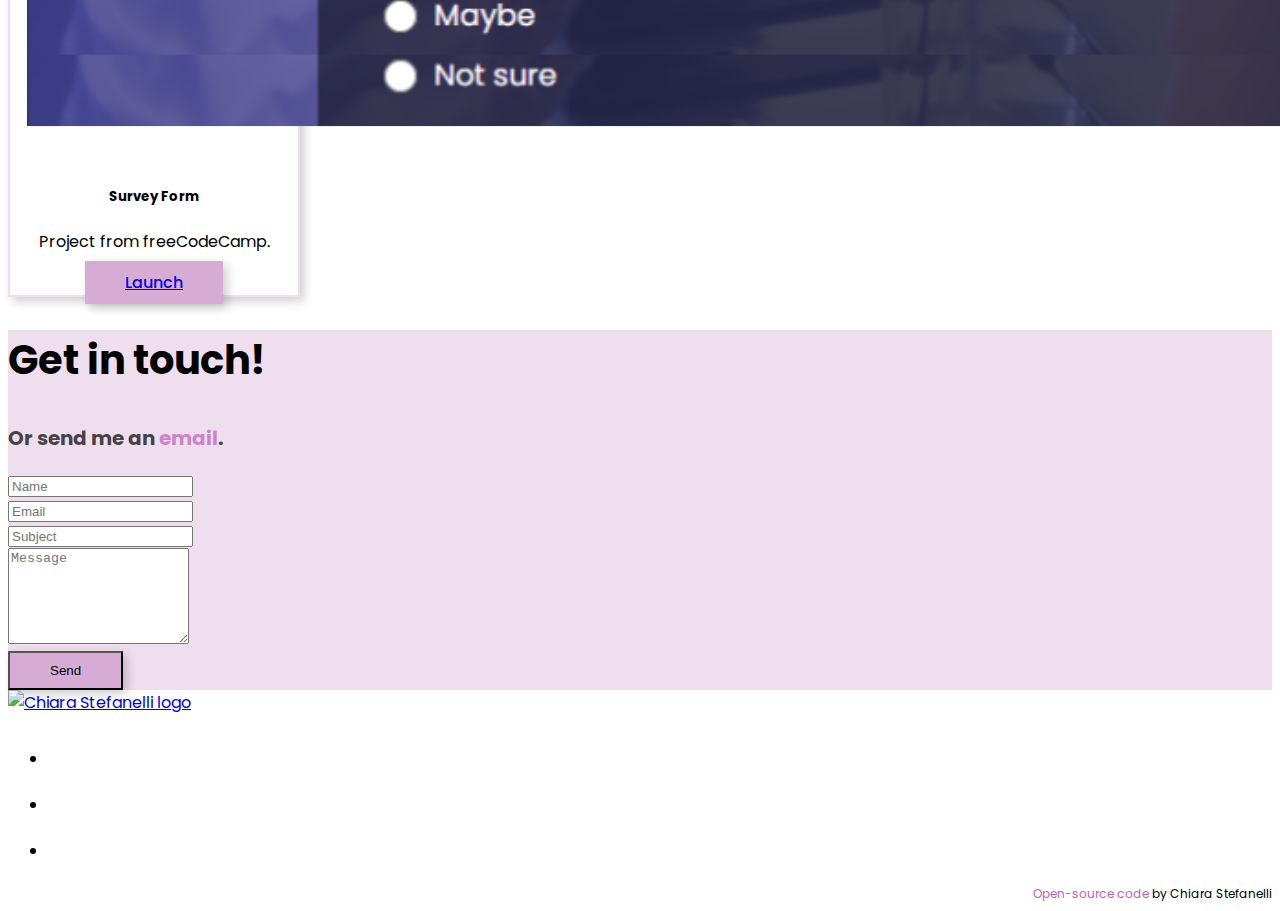
==== commit 23cd393b: "Improved html and css files" ====
--- a/index.html
+++ b/index.html
@@ -77,10 +77,10 @@
     <section class="hero pb-5">
       <div class="container">
         <div class="row">
-          <div class="col-lg-8 hero-title">
+          <div class="col-lg-8 home-hero-title">
             <h1>
               Hello, <br />
-              I’m Chiara Stefanelli
+              I'm Chiara Stefanelli
             </h1>
             <h3 class="mt-2">Front-end developer student based in Italy</h3>
             <a href="#" class="btn mt-4" title="Contact me">Contact me</a>
@@ -96,21 +96,21 @@
       </div>
     </section>
 
-    <section class="home-about-me pt-5 pb-5">
+    <section class="secondary-background pt-5 pb-5">
       <div class="container">
         <div class="row">
           <div class="col-lg-4">
             <img
               src="/images/chiara-stefanelli.png"
               alt="Chiara Stefanelli"
-              class="img-fluid"
+              class="img-fluid chiaras-img"
             />
           </div>
           <div class="col-lg-8">
             <div class="home-about-me-paragraph">
-              <h2>About me</h2>
+              <h2>About Chiara</h2>
               <p>
-                I am a Front-end developer student with a Bachelor's degree in
+                I am a front-end developer student with a Bachelor's degree in
                 Foreign Languages and a great passion for information technology
                 and foreign cultures.
               </p>
@@ -123,78 +123,87 @@
       </div>
     </section>
 
-    <section class="recent-projects pt-5 pb-5">
+    <section class="pt-5 pb-5">
       <div class="container">
         <h2 class="mb-4">My recent projects</h2>
-        <div class="row">
+        <div class="row justify-content-evenly">
           <div class="card" style="width: 18rem">
-            <a
-              href="https://sharp-clarke-ad32c6.netlify.app"
-              target="_blank"
-              title="Weather Website"
-            >
-              <img
-                src="/images/weather-website.png"
-                class="card-img-top"
-                alt="Weather website"
-              />
-
-              <div class="card-body">
-                <h5 class="card-title">Weather Website</h5>
-                <p class="card-text">
-                  Final Project from the SheCodes Plus workshop.
-                </p>
-              </div>
-            </a>
+            <img
+              src="/images/weather-website.png"
+              class="card-img-top"
+              alt="Weather website"
+            />
+
+            <div class="card-body">
+              <h5 class="card-title">Weather Website</h5>
+              <p class="card-text">
+                Final Project from the SheCodes Plus workshop.
+              </p>
+              <a
+                href="https://sharp-clarke-ad32c6.netlify.app"
+                class="btn"
+                target="_blank"
+                title="Launch Weather Website"
+                >Launch</a
+              >
+            </div>
           </div>
 
           <div class="card mt-3 mt-md-0" style="width: 18rem">
-            <a
-              href="https://chiarastef.github.io/freeCodeCamp-projects/responsive-web-design/project-3/"
-              target="_blank"
-              title="Product Landing Page"
-            >
-              <img
-                src="/images/landing-page.png"
-                class="card-img-top"
-                alt="Product Landing Page"
-              />
-              <div class="card-body">
-                <h5 class="card-title">Product Landing Page</h5>
-                <p class="card-text">Project from freeCodeCamp.</p>
-              </div>
-            </a>
+            <img
+              src="/images/landing-page.png"
+              class="card-img-top"
+              alt="Product Landing Page"
+            />
+            <div class="card-body">
+              <h5 class="card-title">Product Landing Page</h5>
+              <p class="card-text">Project from freeCodeCamp.</p>
+              <a
+                href="https://chiarastef.github.io/freeCodeCamp-projects/responsive-web-design/project-3/"
+                class="btn"
+                target="_blank"
+                title="Launch Product Landing Page"
+                >Launch</a
+              >
+            </div>
           </div>
 
           <div class="card mt-3 mt-lg-0" style="width: 18rem">
-            <a
-              href="https://chiarastef.github.io/freeCodeCamp-projects/responsive-web-design/project-2/"
-              target="_blank"
-              title="Survey Form"
-            >
-              <img
-                src="/images/survey-page.png"
-                class="card-img-top"
-                alt="Survey Form"
-              />
-              <div class="card-body">
-                <h5 class="card-title">Survey Form</h5>
-                <p class="card-text">Project from freeCodeCamp.</p>
-              </div>
-            </a>
+            <img
+              src="/images/survey-page.png"
+              class="card-img-top"
+              alt="Survey Form"
+            />
+            <div class="card-body">
+              <h5 class="card-title">Survey Form</h5>
+              <p class="card-text">Project from freeCodeCamp.</p>
+              <a
+                href="https://chiarastef.github.io/freeCodeCamp-projects/responsive-web-design/project-2/"
+                class="btn"
+                target="_blank"
+                title="Launch Survey Form"
+                >Launch</a
+              >
+            </div>
           </div>
         </div>
       </div>
     </section>
 
-    <section class="get-in-touch pt-5 pb-5">
+    <section class="get-in-touch secondary-background pt-5 pb-5">
       <div class="container">
         <div class="row">
           <div class="col-lg-4">
             <h2>Get in touch!</h2>
             <h3>
               Or send me an
-              <a href="emailto:chiarastefanelli27@gmail.com"> email</a>.
+              <a
+                href="emailto:chiarastefanelli27@gmail.com"
+                title="Send me an Email"
+                class="link"
+              >
+                email</a
+              >.
             </h3>
           </div>
           <div class="col-lg-8 pt-3 pt-lg-4">
@@ -241,9 +250,9 @@
                   ></textarea>
                 </div>
               </div>
-              <div class="row mt-3 submit-button">
+              <div class="row mt-3 text-end">
                 <div class="col-12">
-                  <button type="submit" class="btn">Send</button>
+                  <button type="submit" class="btn submit-button">Send</button>
                 </div>
               </div>
             </form>
@@ -296,10 +305,11 @@
                 </a>
               </li>
             </ul>
-            <div class="attribution mt-1">
+            <div class="attribution mt-2">
               <a
                 href="https://github.com/chiarastef/portfolio-project"
                 target="_blank"
+                class="link"
                 >Open-source code</a
               >
               by Chiara Stefanelli
--- a/css/style.css
+++ b/css/style.css
@@ -31,6 +31,30 @@
   box-shadow: var(--box-shadow);
 }
 
+.secondary-background {
+  background-color: var(--secondary-colour);
+}
+
+.hero {
+  margin-top: 60px;
+}
+
+.card {
+  border: 2px solid var(--secondary-colour);
+  box-shadow: var(--box-shadow);
+  text-align: center;
+}
+
+.link {
+  color: #be5fb8;
+  text-decoration: none;
+}
+
+.link:hover {
+  color: #be5fb8;
+  text-decoration: underline;
+}
+
 /* Navbar */
 .navbar {
   background-color: var(--primary-colour);
@@ -40,86 +64,24 @@
   width: 180px;
 }
 
-/* Hero section*/
-.hero {
-  margin-top: 60px;
-}
-
-.hero-title h1 {
+/* HOME - Hero section*/
+.home-hero-title h1 {
   margin-top: 70px;
   margin-bottom: 0;
 }
 
-/* About me section */
-.home-about-me {
-  background-color: var(--secondary-colour);
-}
-
+/* HOME - About me section */
 .home-about-me-paragraph {
   text-align: end;
   padding: 60px 25px 0px 180px;
 }
 
-/* Recent project section */
-.recent-projects .row {
-  justify-content: space-evenly;
-}
-
-.recent-projects .card {
-  border: 2px solid var(--secondary-colour);
-  box-shadow: var(--box-shadow);
-}
-
-.recent-projects .card:hover {
-  border-width: 3.5px;
-}
-
-.recent-projects .card a {
-  color: #000;
-  text-decoration: none;
-}
-
-.recent-projects .card-body {
-  text-align: center;
-}
-
-/* Get in touch section */
-.get-in-touch {
-  background-color: var(--secondary-colour);
-}
-
-.get-in-touch a {
-  color: #be5fb8;
-  text-decoration: none;
-}
-
-.get-in-touch a:hover {
-  text-decoration: underline;
-}
-
-.submit-button {
-  text-align: end;
-}
-
-/* ABOUT PAGE */
-
-/* Title */
-section.title {
-  margin-top: 60px;
-  text-align: center;
-}
-
-/* About me and work inquiry sections */
-section.about-me,
-section.work-inquiry {
-  background-color: var(--secondary-colour);
-}
-
-.work-inquiry .work-inquiry-text {
+/* ABOUT PAGE - About me and work inquiry sections */
+.work-inquiry-text {
   padding-right: 95px;
 }
 
-.work-inquiry .work-inquiry-img {
+.work-inquiry-img {
   width: 65%;
 }
 
@@ -136,11 +98,6 @@
 footer .attribution {
   font-size: 12px;
   text-align: end;
-}
-
-footer .attribution a {
-  color: #be5fb8;
-  text-decoration: none;
 }
 
 /* XX-Large */
@@ -156,38 +113,38 @@
 
 /* Large */
 @media (max-width: 991.98px) {
+  .home-hero-title,
+  .home-about-me-paragraph,
+  h2,
+  h3 {
+    text-align: center;
+  }
+
+  h1 {
+    font-size: 50px;
+  }
+
+  h2 {
+    font-size: 37px;
+  }
+
+  h3 {
+    font-size: 19px;
+  }
+
+  p {
+    text-align: center;
+  }
+
   .hero h1 {
+    margin-top: 0;
+  }
+
+  .hero {
     margin-top: 40px;
   }
 
-  .hero-title,
-  h2,
-  h3 {
-    text-align: center;
-  }
-
-  h1 {
-    font-size: 50px;
-  }
-
-  h2 {
-    font-size: 37px;
-  }
-
-  h3 {
-    font-size: 19px;
-  }
-
-  p {
-    text-align: center;
-  }
-
-  .hero {
-    margin-top: 0;
-  }
-
-  .home-about-me img,
-  .about-me img {
+  .chiaras-img {
     display: block;
     width: 45%;
     margin: auto;
@@ -198,24 +155,16 @@
     padding: 30px 0 0;
   }
 
-  .submit-button button {
+  .submit-button {
     width: 100%;
   }
 
-  section.title {
-    margin-top: 40px;
-  }
-
-  .about-me img {
-    margin-bottom: 20px;
-  }
-
-  .projects-text h2 {
+  .projects-text {
     padding-left: 25px;
     padding-right: 25px;
   }
 
-  .work-inquiry .work-inquiry-text {
+  .work-inquiry-text {
     padding-right: 0;
   }
 }
@@ -262,14 +211,8 @@
     font-size: 17px;
   }
 
-  .home-about-me img,
-  .about-me img {
-    width: 60%;
-  }
-
-  section.title {
-    padding-left: 15px;
-    padding-right: 15px;
+  .chiaras-img {
+    width: 55%;
   }
 
   footer i {
@@ -299,7 +242,7 @@
     padding: 8px 30px;
   }
 
-  .home-about-me img {
+  .chiaras-img {
     width: 65%;
   }
 
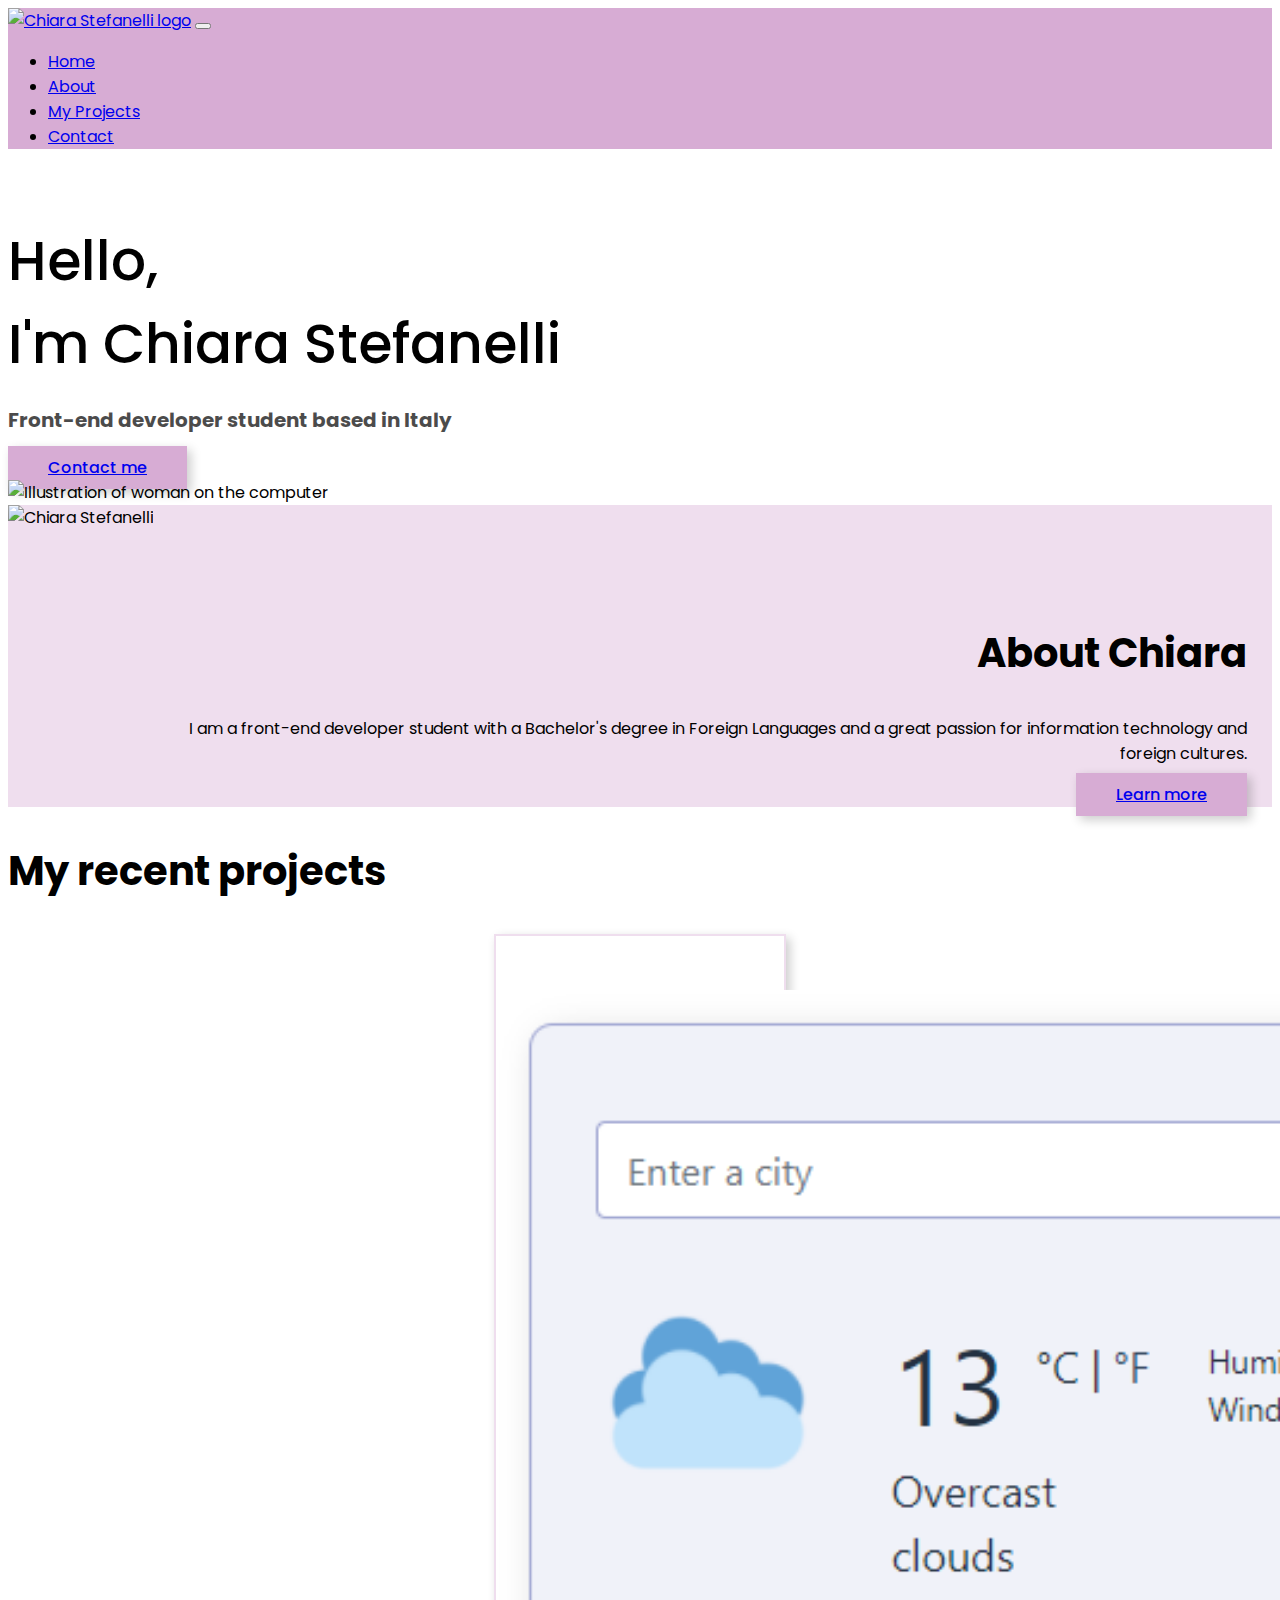
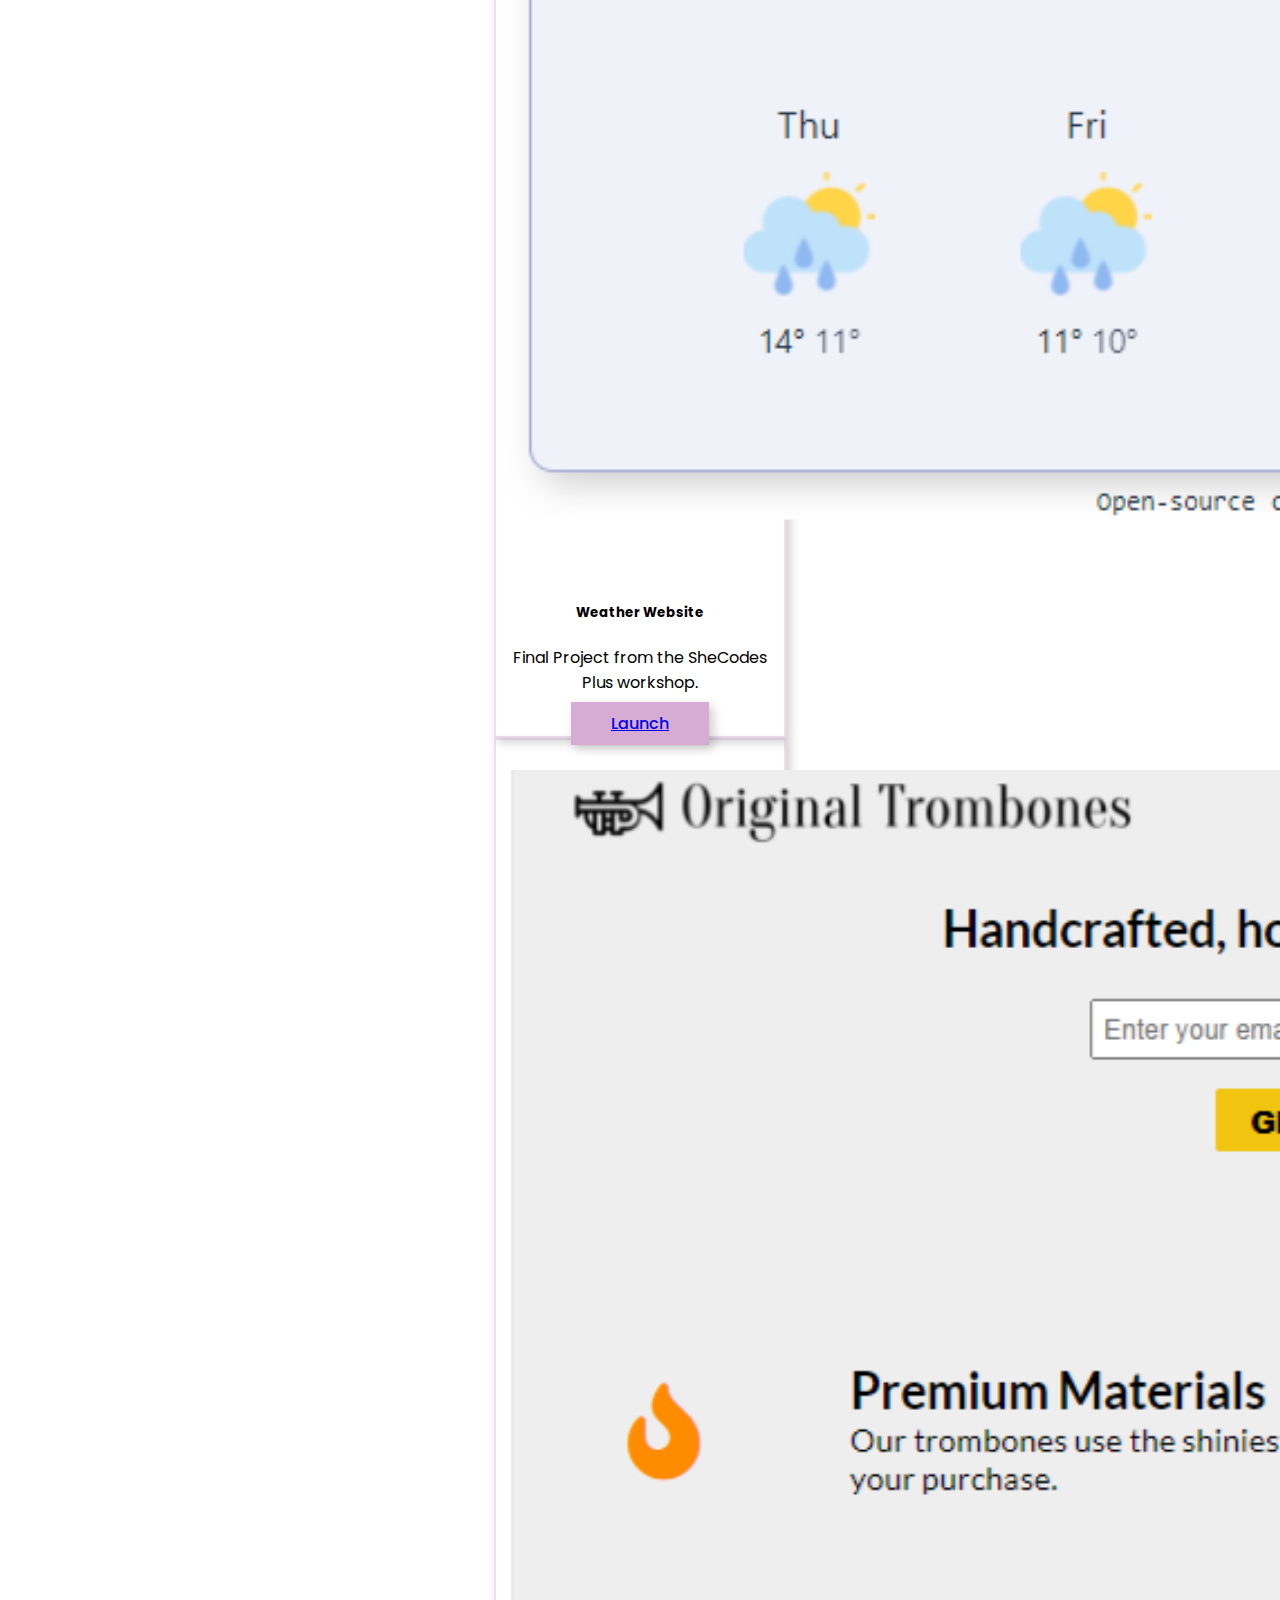
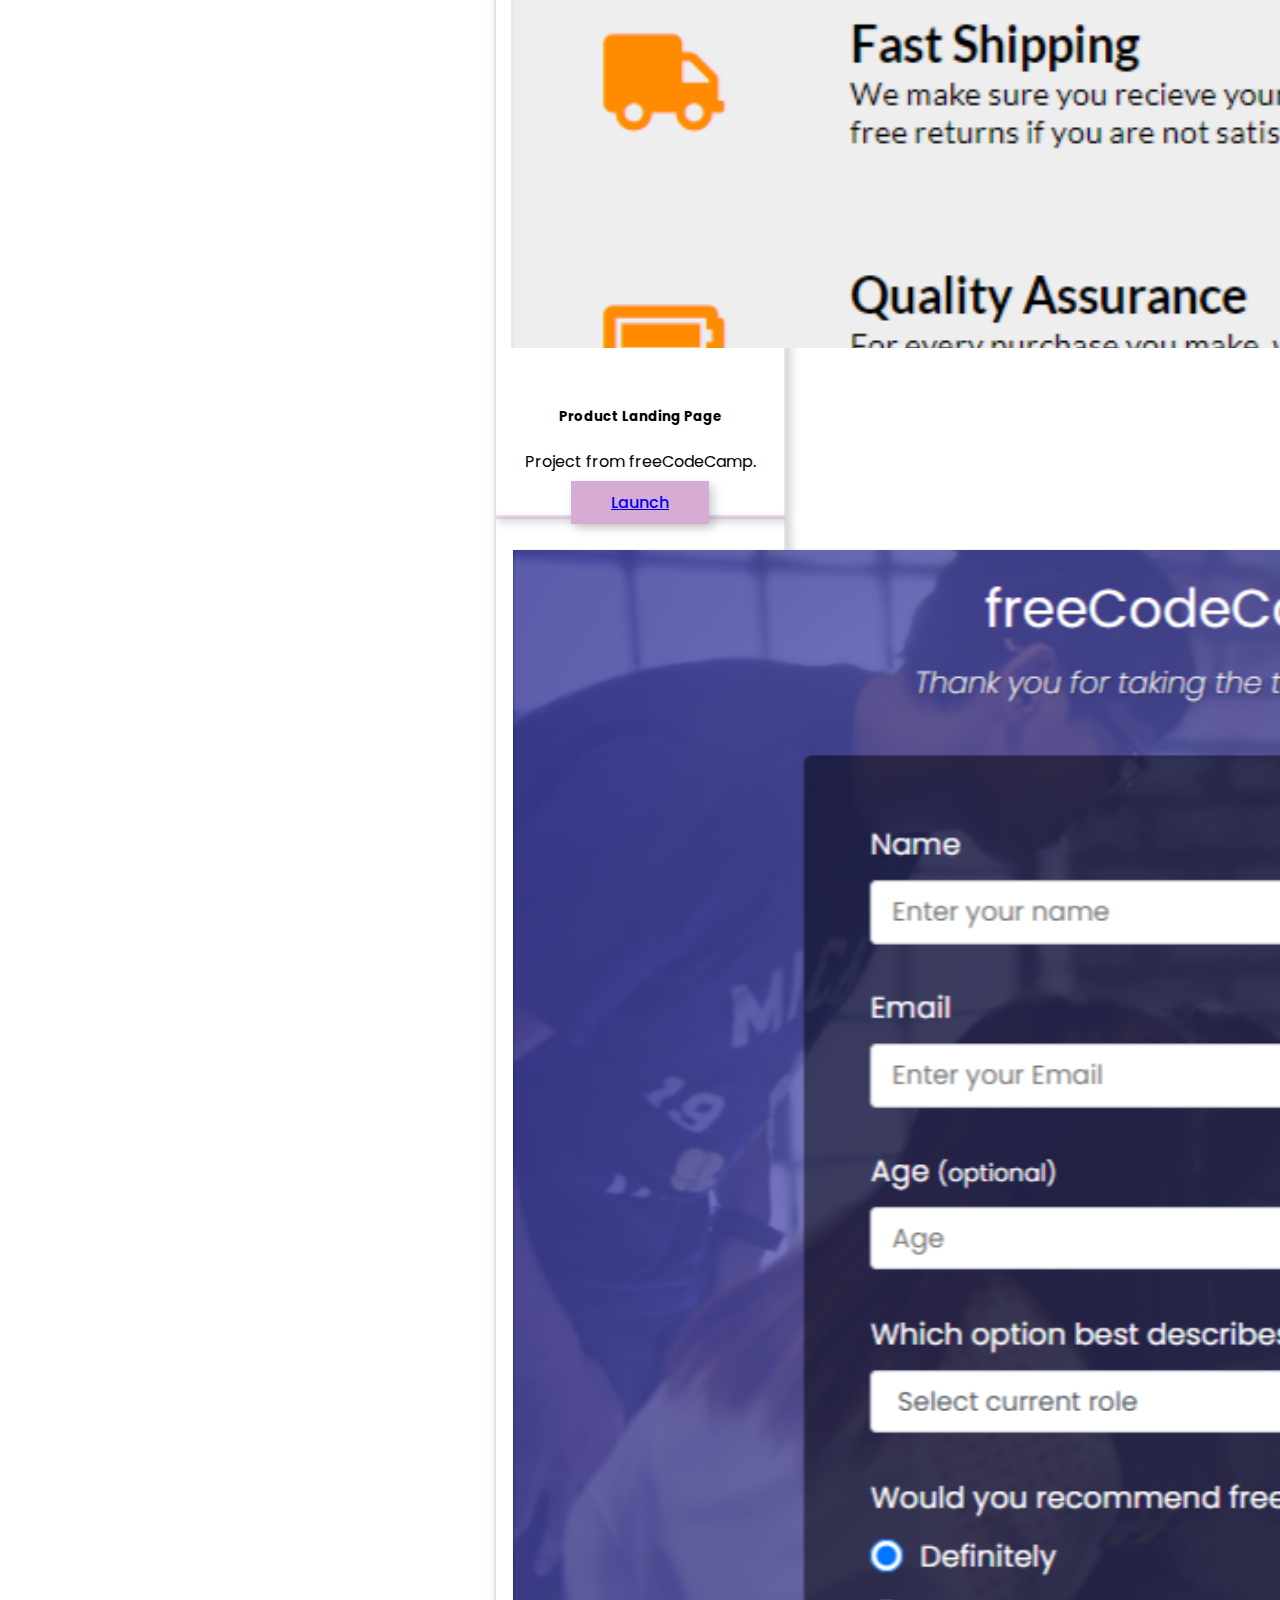
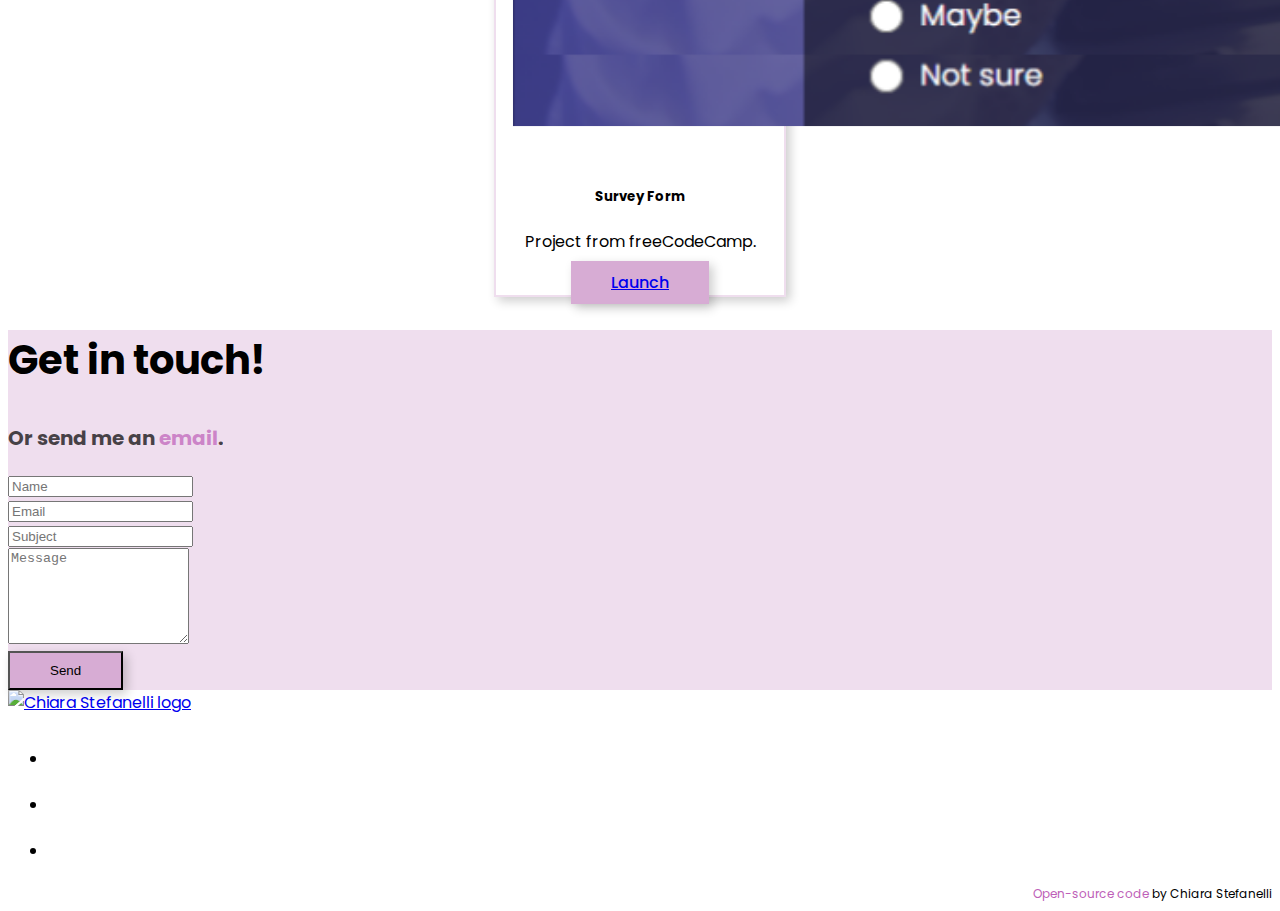
==== commit fa744049: "Added projects page" ====
--- a/index.html
+++ b/index.html
@@ -64,7 +64,9 @@
               <a class="nav-link" href="/about.html" title="About">About</a>
             </li>
             <li class="nav-item">
-              <a class="nav-link" href="#" title="My Projects">My Projects</a>
+              <a class="nav-link" href="/projects.html" title="My Projects"
+                >My Projects</a
+              >
             </li>
             <li class="nav-item">
               <a class="nav-link" href="#" title="Contact">Contact</a>
@@ -133,7 +135,6 @@
               class="card-img-top"
               alt="Weather website"
             />
-
             <div class="card-body">
               <h5 class="card-title">Weather Website</h5>
               <p class="card-text">
--- a/css/style.css
+++ b/css/style.css
@@ -40,9 +40,11 @@
 }
 
 .card {
+  width: 22rem;
   border: 2px solid var(--secondary-colour);
   box-shadow: var(--box-shadow);
   text-align: center;
+  margin: auto;
 }
 
 .link {
@@ -76,13 +78,22 @@
   padding: 60px 25px 0px 180px;
 }
 
-/* ABOUT PAGE - About me and work inquiry sections */
+/* ABOUT PAGE - Work inquiry sections */
 .work-inquiry-text {
   padding-right: 95px;
 }
 
 .work-inquiry-img {
   width: 65%;
+}
+
+/* PROJECT PAGE - Projects section */
+.projects .card {
+  border-color: var(--primary-colour);
+}
+
+.projects p {
+  height: 48px;
 }
 
 /* Footer */
@@ -109,6 +120,9 @@
 
 /* X-Large */
 @media (max-width: 1200px) {
+  .projects .card {
+    width: 25rem;
+  }
 }
 
 /* Large */
@@ -165,7 +179,12 @@
   }
 
   .work-inquiry-text {
+    padding-left: 0;
     padding-right: 0;
+  }
+
+  .projects .card {
+    width: 22rem;
   }
 }
 
@@ -183,6 +202,10 @@
     font-size: 15px;
   }
 
+  .projects .card {
+    width: 90%;
+  }
+
   footer,
   footer .attribution {
     text-align: center;
